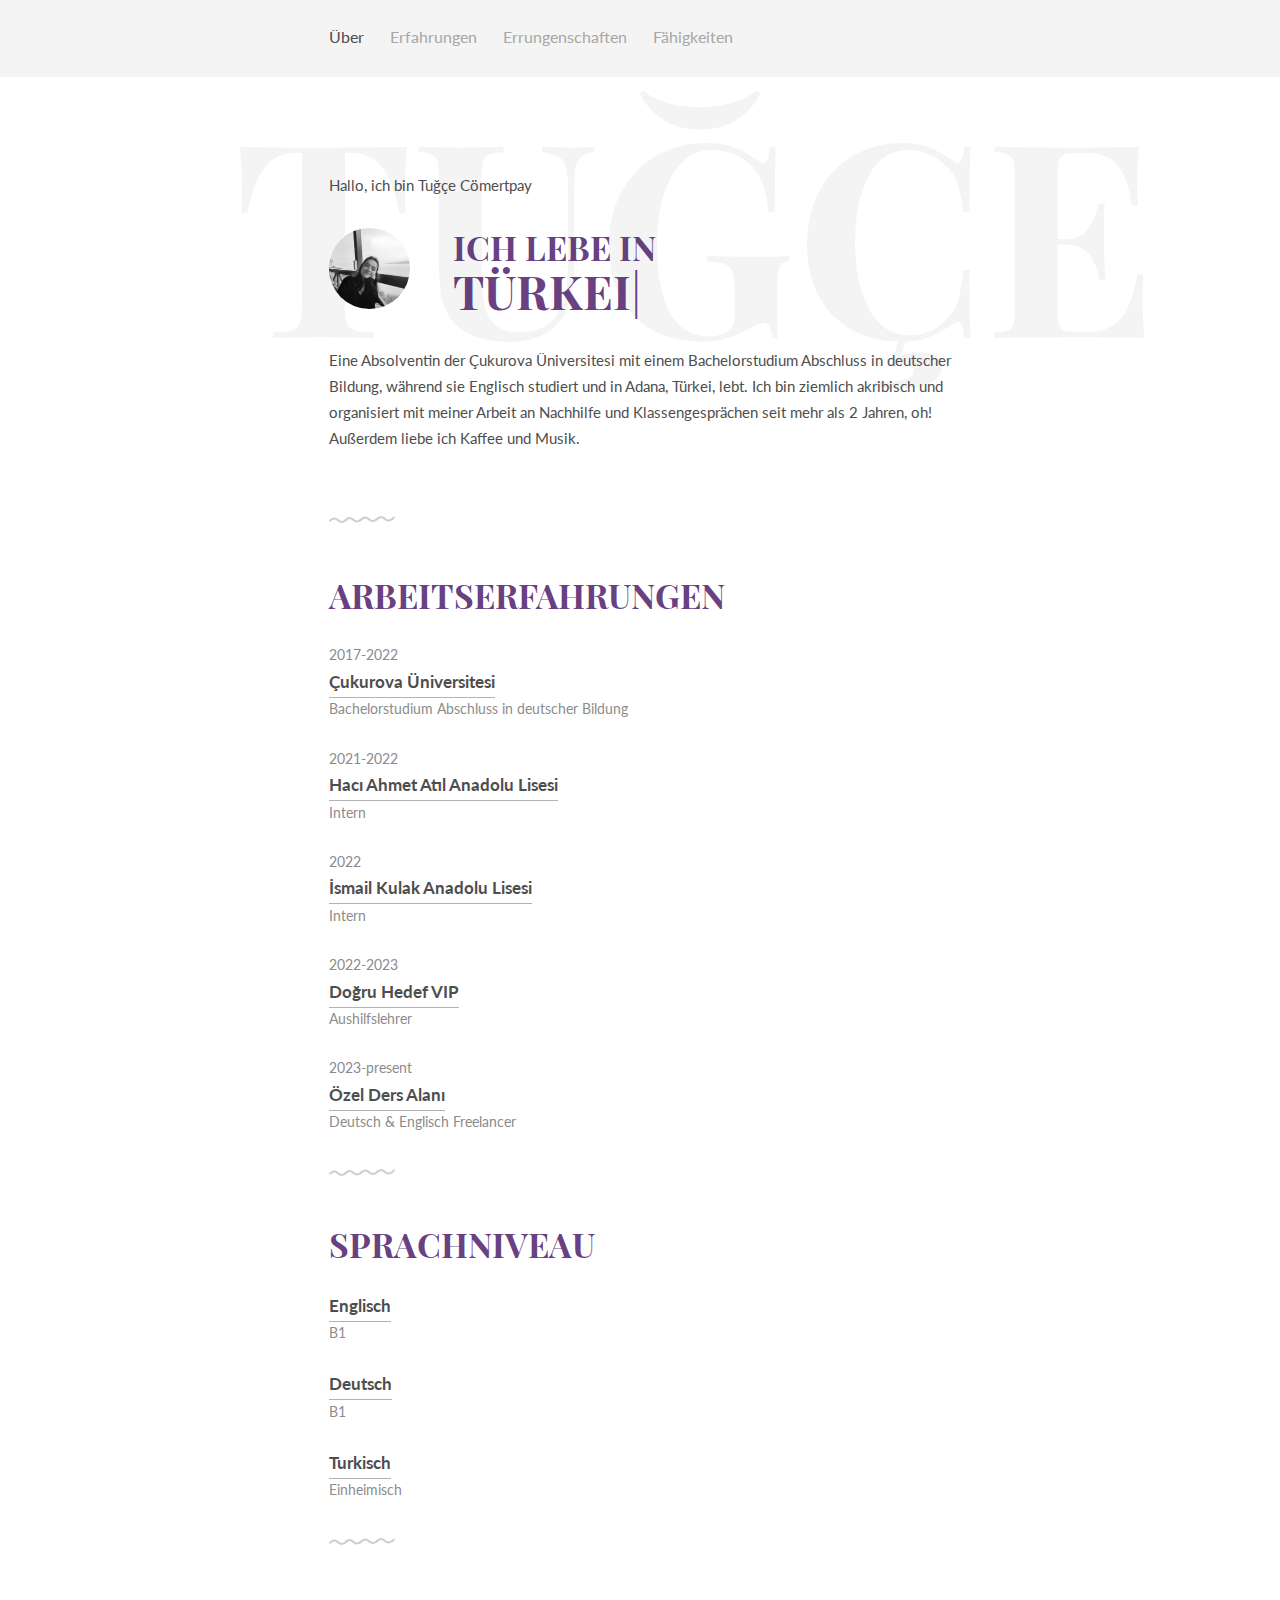
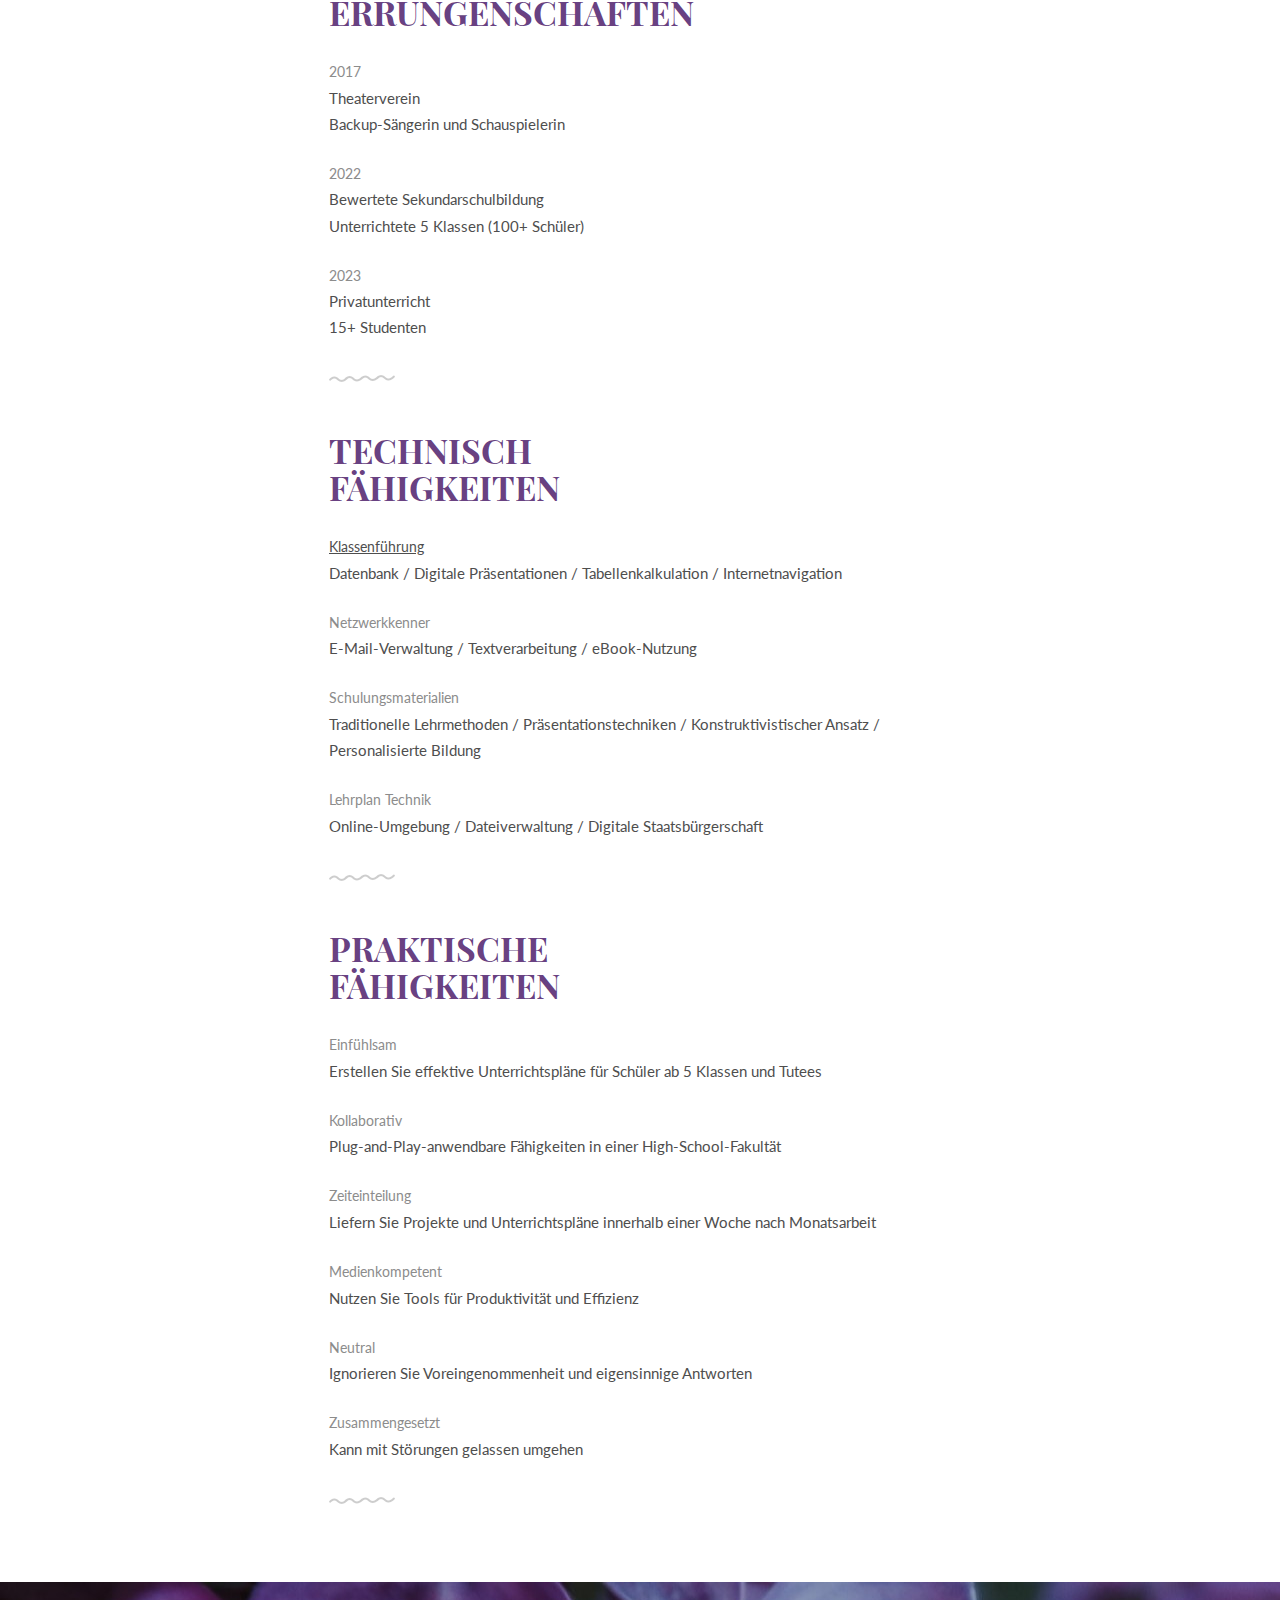
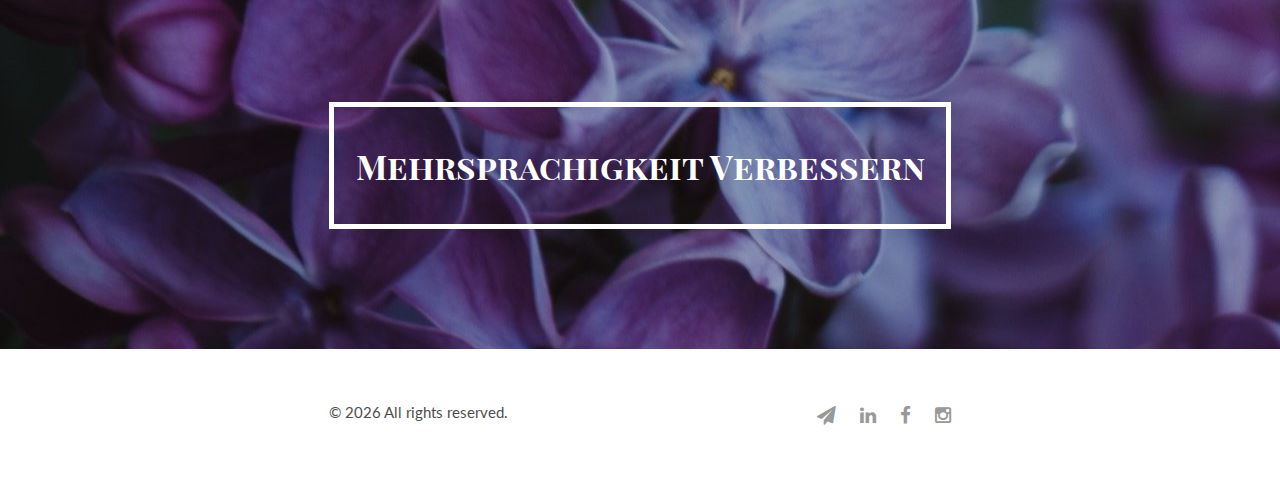
==== de/index.html @ 6f959de6 "added deutsch" ====
<!DOCTYPE html>
<html>

<head>
	<title>Cömertpay's</title>
	<meta charset="utf-8" />
	<meta name="viewport" content="width=device-width, initial-scale=1" />
	<meta name="author" content="Tuğçe Cömertpay" />
	<meta name="googlebot" />
	<meta name="viewport" content="width=device-width, initial-scale=1" />
	<link rel="stylesheet" href="../css/kube.min.css" />
	<link rel="stylesheet" href="../css/font-awesome.min.css" />
	<link rel="stylesheet" href="../css/custom.min.css" />
	<link rel="shortcut icon" href="../img/favicon.svg" />
	<link href="https://fonts.googleapis.com/css?family=Playfair+Display+SC:700" rel="stylesheet" type="text/css" />
	<link href="https://fonts.googleapis.com/css?family=Lato:400,700" rel="stylesheet" type="text/css" />
	<style>
		.intro h1:before {
			content: "TUĞÇE";
		}
	</style>
</head>

<body>
	<div class="main-nav">
		<div class="container">
			<header class="group top-nav">
				<div class="navigation-toggle" data-tools="navigation-toggle" data-target="#navbar-1">
					<span class="logo">Educator</span>
				</div>
				<nav id="navbar-1" class="navbar item-nav">
					<ul>
						<li class="active"><a href="#about">Über</a></li>
						<li><a href="#experiences">Erfahrungen</a></li>
						<li><a href="#achievements">Errungenschaften</a></li>
						<li><a href="#skills">Fähigkeiten</a></li>
					</ul>
				</nav>
			</header>
		</div>
	</div>

	<div class="intro section" id="about">
		<div class="container">
			<p>Hallo, ich bin Tuğçe Cömertpay</p>
			<div class="units-row units-split wrap">
				<div class="unit-20">
					<img src="../img/tugce.jpg" alt="Avatar" />
				</div>
				<div class="unit-80">
					<h1 class="color-container">
						Ich lebe in<br /><span id="typed" translate="no"></span>
					</h1>
				</div>
				<p>
					Eine Absolventin der Çukurova Üniversitesi mit einem Bachelorstudium
					Abschluss in deutscher Bildung, während sie Englisch studiert und in
					Adana, Türkei, lebt. Ich bin ziemlich akribisch und organisiert mit
					meiner Arbeit an Nachhilfe und Klassengesprächen seit mehr als 2
					Jahren, oh! Außerdem liebe ich Kaffee und Musik.
				</p>
			</div>
		</div>
	</div>

	<div class="work section second" id="experiences">
		<div class="container">
			<h1 class="color-container">ARBEITSERFAHRUNGEN</h1>
			<ul class="work-list">
				<li>2017-2022</li>
				<li>
					<a href="https://www.cu.edu.tr/" target="_blank">Çukurova Üniversitesi</a>
				</li>
				<li>Bachelorstudium Abschluss in deutscher Bildung</li>
			</ul>
			<ul class="work-list">
				<li>2021-2022</li>
				<li>
					<a href="https://adanahaal.meb.k12.tr/" target="_blank">Hacı Ahmet Atıl Anadolu Lisesi</a>
				</li>
				<li>Intern</li>
			</ul>
			<ul class="work-list">
				<li>2022</li>
				<li>
					<a href="https://ismailkulakal.meb.k12.tr/" target="_blank">İsmail Kulak Anadolu Lisesi</a>
				</li>
				<li>Intern</li>
			</ul>
			<ul class="work-list">
				<li>2022-2023</li>
				<li>
					<a href="https://dogru-hedef-vp.business.site/" target="_blank">Doğru Hedef VIP</a>
				</li>
				<li>Aushilfslehrer</li>
			</ul>
			<ul class="work-list">
				<li>2023-present</li>
				<li>
					<a href="https://www.ozeldersalani.com/tugcecmrtpy">Özel Ders Alanı</a>
				</li>
				<li>Deutsch & Englisch Freelancer</li>
			</ul>
		</div>
	</div>
	<div class="work section second" id="experiences">
		<div class="container">
			<h1 class="color-container">SPRACHNIVEAU</h1>
			<ul class="work-list">
				<li><a href="../index.html">Englisch</a></li>
				<li>B1</li>
			</ul>
			<ul class="work-list">
				<li><a href="#0">Deutsch</a></li>
				<li>B1</li>
			</ul>
			<ul class="work-list">
				<li><a href="#0">Turkisch</a></li>
				<li>Einheimisch</li>
			</ul>
		</div>
	</div>
	<div class="award section second" id="achievements">
		<div class="container">
			<h1 class="color-container">ERRUNGENSCHAFTEN</h1>
			<ul class="award-list list-flat">
				<li>2017</li>
				<li>Theaterverein</li>
				<li>Backup-Sängerin und Schauspielerin</li>
			</ul>
			<ul class="award-list list-flat">
				<li>2022</li>
				<li>Bewertete Sekundarschulbildung</li>
				<li>Unterrichtete 5 Klassen (100+ Schüler)</li>
			</ul>
			<ul class="award-list list-flat">
				<li>2023</li>
				<li>Privatunterricht</li>
				<li>15+ Studenten</li>
			</ul>
		</div>
	</div>

	<div class="skills section second" id="skills">
		<div class="container">
			<h1 class="color-container">TECHNISCH<br />FÄHIGKEITEN</h1>
			<ul class="skill-list list-flat">
				<li>
					<a href="https://wordwall.net/tr/teacher/11180519/tugcecmrtpy1" target="_blank">Klassenführung</a>
				</li>
				<li>
					Datenbank / Digitale Präsentationen / Tabellenkalkulation / Internetnavigation
				</li>
			</ul>
			<ul class="skill-list list-flat">
				<li>Netzwerkkenner</li>
				<li>E-Mail-Verwaltung / Textverarbeitung / eBook-Nutzung</li>
			</ul>
			<ul class="skill-list list-flat">
				<li>Schulungsmaterialien</li>
				<li>Traditionelle Lehrmethoden / Präsentationstechniken / Konstruktivistischer Ansatz / Personalisierte Bildung</li>
			</ul>
			<ul class="skill-list list-flat">
				<li>Lehrplan Technik</li>
				<li>Online-Umgebung / Dateiverwaltung / Digitale Staatsbürgerschaft</li>
			</ul>
		</div>
	</div>

	<div class="skills section second" id="skills">
		<div class="container">
			<h1 class="color-container">PRAKTISCHE<br>FÄHIGKEITEN</h1>
			<ul class="skill-list list-flat">
				<li>Einfühlsam</li>
				<li>
					Erstellen Sie effektive Unterrichtspläne für Schüler ab 5 Klassen und Tutees
				</li>
			</ul>
			<ul class="skill-list list-flat">
				<li>Kollaborativ</li>
				<li>Plug-and-Play-anwendbare Fähigkeiten in einer High-School-Fakultät</li>
			</ul>
			<ul class="skill-list list-flat">
				<li>Zeiteinteilung</li>
				<li>Liefern Sie Projekte und Unterrichtspläne innerhalb einer Woche nach Monatsarbeit</li>
			</ul>
			<ul class="skill-list list-flat">
				<li>Medienkompetent</li>
				<li>Nutzen Sie Tools für Produktivität und Effizienz</li>
			</ul>
			<ul class="skill-list list-flat">
				<li>Neutral</li>
				<li>Ignorieren Sie Voreingenommenheit und eigensinnige Antworten</li>
			</ul>
			<ul class="skill-list list-flat">
				<li>Zusammengesetzt</li>
				<li>Kann mit Störungen gelassen umgehen</li>
			</ul>
		</div>
	</div>

	<div class="quote">
		<div class="container text-centered">
			<h1>Mehrsprachigkeit Verbessern</h1>
		</div>
	</div>

	<footer>
		<div class="container">
			<div class="units-row">
				<div class="unit-50">
					<p>
						©
						<script>
							document.write(new Date().getFullYear());
						</script>
						All rights reserved.
					</p>
				</div>
				<div class="unit-50">
					<ul class="social list-flat right">
						<li>
							<a href="mailto:tugce.cmrtpy1@gmail.com "><i class="fa fa-send"></i></a>
						</li>
						<li>
							<a href="https://www.linkedin.com/in/tu%C4%9F%C3%A7e-c%C3%B6mertpay-103822248/"><i
									class="fa fa-linkedin"></i></a>
						</li>
						<li>
							<a href="https://www.facebook.com/profile.php?id=100090479444644"><i
									class="fa fa-facebook"></i></a>
						</li>
						<li>
							<a href="https://www.instagram.com/tugce.cmrtpay/"><i class="fa fa-instagram"></i></a>
						</li>
					</ul>
				</div>
			</div>
		</div>
	</footer>
	<script src="../js/jquery.min.js"></script>
	<script src="../js/typed.min.js"></script>
	<script src="../js/kube.min.js"></script>
	<script src="../js/site.js"></script>
	<script>
		function newTyped() { }
		$(function () {
			$("#typed").typed({
				strings: [
					"Türkei",
					"Deutschland",
					"Philippinen",
					"Benim Apartmanım",
					"Cafés",
					"Mein Telefon",
				],
				typeSpeed: 90,
				backDelay: 700,
				contentType: "html",
				loop: !0,
				resetCallback: function () {
					newTyped();
				},
			}),
				$(".reset").click(function () {
					$("#typed").typed("reset");
				});
		});
	</script>
</body>

</html>
---- css/kube.min.css ----
*,
*:before,
*:after {
    -webkit-box-sizing: border-box;
    -moz-box-sizing: border-box;
    box-sizing: border-box
}

html {
    font-family: sans-serif;
    -ms-text-size-adjust: 100%;
    -webkit-text-size-adjust: 100%
}

::selection {
    color: #fff;
    background: #594b89;
}

html,
body,
div,
span,
object,
iframe,
p,
blockquote,
pre,
a,
abbr,
acronym,
address,
big,
cite,
code,
del,
dfn,
em,
img,
ins,
kbd,
q,
s,
samp,
small,
strike,
strong,
sub,
sup,
tt,
var,
b,
u,
i,
center,
dl,
dt,
dd,
ol,
ul,
li,
fieldset,
form,
label,
legend,
table,
caption,
tbody,
tfoot,
thead,
tr,
th,
td,
article,
aside,
canvas,
details,
embed,
figure,
figcaption,
footer,
header,
hgroup,
menu,
nav,
output,
ruby,
section,
summary,
time,
mark,
audio,
video,
h1,
h2,
h3,
h4,
h5,
h6 {
    margin: 0;
    padding: 0;
    border: 0;
    outline: 0;
    font-size: 100%;
    vertical-align: baseline;
    background: transparent
}

a:active,
a:hover {
    outline: 0;
    color: #7f1bbdce !important;
}

article,
aside,
details,
figcaption,
figure,
footer,
header,
hgroup,
main,
nav,
section,
embed,
object,
iframe,
audio,
video,
canvas,
progress,
meter,
output,
textarea {
    display: block
}

audio:not([controls]) {
    display: none;
    height: 0
}

blockquote,
q {
    quotes: none
}

blockquote p:before,
blockquote p:after,
q:before,
q:after {
    content: '';
    content: none
}

table {
    border-collapse: collapse;
    border-spacing: 0
}

caption,
th,
td {
    text-align: left;
    vertical-align: top
}

thead th,
thead td {
    font-weight: bold;
    vertical-align: bottom
}

a img,
th img,
td img {
    vertical-align: top
}

button,
input,
select,
textarea {
    margin: 0
}

textarea {
    overflow: auto;
    vertical-align: top;
    resize: vertical
}

button {
    width: auto;
    overflow: visible
}

input[type="reset"],
input[type="submit"],
input[type="file"],
input[type="radio"],
input[type="checkbox"],
select,
button {
    cursor: pointer
}

input[type="radio"],
input[type="checkbox"] {
    font-size: 110%;
    position: relative;
    top: -1px;
    margin-right: 3px
}

input[type="search"] {
    -webkit-appearance: textfield
}

input[type="search"]::-webkit-search-decoration,
input[type="search"]::-webkit-search-cancel-button {
    -webkit-appearance: none
}

hr {
    display: block;
    height: 1px;
    border: 0;
    border-top: 1px solid #ddd
}

img,
video,
audio,
embed,
object {
    max-width: 100%
}

img,
video,
embed,
object {
    height: auto
}

embed,
object {
    height: 100%
}

img {
    vertical-align: middle;
    -ms-interpolation-mode: bicubic
}

body {
    font-family: "Helvetica Neue", Helvetica, Tahoma, sans-serif;
    font-size: .9375em;
    line-height: 1.65em;
    background: #fff;
    color: #222
}

a {
    color: #134da5
}

a:focus,
a:hover {
    color: #7f1bbdce !important;
}

h1,
h2,
h3,
h4,
h5,
h6,
.h1,
.h2,
.h3,
.h4,
.h5,
.h6 {
    font-family: "Helvetica Neue", Helvetica, Tahoma, sans-serif;
    font-weight: bold;
    color: #000;
    text-rendering: optimizeLegibility;
    margin: 0 0 .5em 0
}

h1,
.h1,
h2,
.h2 {
    line-height: 1.1
}

h3,
.h3,
h4,
.h4 {
    line-height: 1.3
}

h1,
.h1 {
    font-size: 2.25em
}

h2,
.h2 {
    font-size: 1.5em;
    margin-bottom: .7em
}

h3,
.h3 {
    font-size: 1.3125em
}

h4,
.h4 {
    font-size: 1.125em
}

h5,
.h5 {
    font-size: 1em
}

h6,
.h6 {
    font-size: .75em;
    text-transform: uppercase
}

.lead {
    font-size: 1.3125em;
    line-height: 1.5;
    margin-bottom: 1.0999999999999999em
}

p,
ul,
ol,
dl,
dd,
dt,
blockquote,
td,
th {
    line-height: 1.65em
}

ul,
ol,
ul ul,
ol ol,
ul ol,
ol ul {
    margin: 0 0 0 3.3em
}

ul li,
ol li {
    text-align: left
}

ol ol li {
    list-style-type: lower-alpha
}

ol ol ol li {
    list-style-type: lower-roman
}

p,
ul,
ol,
dl,
blockquote,
hr,
pre,
table,
form,
fieldset,
figure,
address {
    margin-bottom: 1.65em
}

blockquote {
    position: relative;
    font-style: italic;
    font-size: 1.125em;
    margin-left: 2.4749999999999996em;
    padding-left: 1.65em;
    border-left: 2px solid #ddd
}

blockquote p {
    margin-bottom: .5em
}

blockquote small,
cite {
    color: rgba(0, 0, 0, 0.4);
    font-style: italic
}

small,
blockquote cite {
    font-size: 12.75px;
    line-height: 1
}

address {
    font-style: normal
}

dl dt {
    font-weight: bold
}

dd {
    margin-left: 1.65em
}

s,
del {
    text-decoration: line-through
}

abbr[title],
dfn[title] {
    border-bottom: 1px dotted #0f0f0f;
    cursor: help
}

strong,
b {
    font-weight: bold
}

em,
i {
    font-style: italic
}

sub,
sup {
    font-size: 11.25px;
    line-height: 0;
    position: relative
}

sup {
    top: -0.5em
}

sub {
    bottom: -0.25em
}

figcaption {
    margin: .3em 0;
    font-size: 12.75px;
    font-style: italic
}

ins,
u {
    text-decoration: underline
}

mark {
    background-color: #ffc800;
    color: #0f0f0f;
    text-decoration: none
}

pre,
code,
kbd,
samp,
var,
output {
    font-size: 90%;
    font-style: normal;
    font-family: Menlo, Monaco, Consolas, "Courier New", monospace
}

pre {
    margin-top: 1.65em;
    font-size: 100%;
    line-height: 1.5;
    color: #222;
    overflow: auto
}

code,
samp,
kbd {
    padding: 3px 6px 2px 6px;
    display: inline-block;
    line-height: 1;
    border-radius: 2px
}

code {
    background: #f4f4f4;
    border: 1px solid #d4d4d4
}

pre code {
    font-size: 100%;
    border: 0;
    padding: 0;
    background: 0;
    line-height: 1.65em
}

var {
    color: rgba(0, 0, 0, 0.5)
}

samp {
    background: #d3e3fb;
    border: 1px solid #b2cef8
}

kbd {
    background: #0f0f0f;
    color: rgba(255, 255, 255, 0.85);
    white-space: nowrap
}

button:active,
button:focus {
    outline: 0
}

textarea,
select {
    font-family: "Helvetica Neue", Helvetica, Tahoma, sans-serif;
    font-size: 1em;
    box-shadow: none
}

textarea,
select[multiple],
select[multiple="multiple"] {
    padding: .3em .35em;
    line-height: 1.35em;
    width: 100%
}

input[type="text"],
input[type="password"],
input[type="email"],
input[type="url"],
input[type="phone"],
input[type="tel"],
input[type="number"],
input[type="datetime"],
input[type="date"],
input[type="month"],
input[type="color"],
input[type="time"],
input[type="search"],
input[type="datetime-local"] {
    font-family: "Helvetica Neue", Helvetica, Tahoma, sans-serif;
    font-size: 1em;
    box-shadow: none;
    padding: .3em .35em;
    line-height: 1.65em;
    border-radius: 0;
    outline: 0
}

select[multiple],
select[multiple="multiple"],
textarea,
input[type="text"],
input[type="password"],
input[type="email"],
input[type="url"],
input[type="phone"],
input[type="tel"],
input[type="number"],
input[type="datetime"],
input[type="date"],
input[type="month"],
input[type="color"],
input[type="time"],
input[type="search"],
input[type="datetime-local"] {
    background: #fff;
    border: 1px solid #ccc;
    position: relative;
    z-index: 2;
    -webkit-appearance: none
}

textarea[disabled],
input[type="text"][disabled],
input[type="password"][disabled],
input[type="email"][disabled],
input[type="url"][disabled],
input[type="phone"][disabled],
input[type="tel"][disabled],
input[type="number"][disabled],
input[type="datetime"][disabled],
input[type="date"][disabled],
input[type="month"][disabled],
input[type="color"][disabled],
input[type="time"][disabled],
input[type="search"][disabled],
input[type="datetime-local"][disabled] {
    resize: none;
    color: rgba(0, 0, 0, 0.5)
}

select[disabled],
input[type="checkbox"][disabled],
input[type="radio"][disabled] {
    cursor: default
}

input::-moz-focus-inner,
button::-moz-focus-inner {
    border: 0;
    padding: 0
}

input[type="range"] {
    position: relative;
    top: 3px
}

select {
    margin-bottom: 0 !important
}

fieldset {
    padding: 1.65em;
    margin-bottom: 1.65em;
    border: 1px solid #ccc
}

fieldset *:last-child {
    margin-bottom: 0 !important
}

legend {
    font-weight: bold;
    padding: 0 1em;
    margin-left: -1em
}

table {
    max-width: 100%;
    width: 100%;
    empty-cells: show
}

table caption {
    text-transform: uppercase;
    padding: 0 1.0999999999999999em;
    color: rgba(0, 0, 0, 0.4);
    font-size: 12.75px
}

table th,
table td {
    border-bottom: 1px solid #eee;
    padding: .825em 1.0999999999999999em
}

table tfoot th,
table tfoot td {
    color: rgba(0, 0, 0, 0.4)
}

.units-container:after,
.units-row:after {
    content: "";
    display: table;
    clear: both
}

.units-container:after,
.units-row:after {
    content: "";
    display: table;
    clear: both
}

.units-container {
    padding-top: 1px;
    margin-top: -1px
}

.units-row {
    margin-bottom: 1.65em
}

.width-100,
.unit-100 {
    width: 100%
}

.width-90,
.unit-90 {
    width: 90%
}

.width-80,
.unit-80 {
    width: 80%
}

.width-75,
.unit-75 {
    width: 75%
}

.width-70,
.unit-70 {
    width: 70%
}

.width-66,
.unit-66 {
    width: 66.6%
}

.width-65,
.unit-65 {
    width: 65%
}

.width-60,
.unit-60 {
    width: 60%
}

.width-50,
.unit-50 {
    width: 50%
}

.width-40,
.unit-40 {
    width: 40%
}

.width-35,
.unit-35 {
    width: 35%
}

.width-33,
.unit-33 {
    width: 33.3%
}

.width-30,
.unit-30 {
    width: 30%
}

.width-25,
.unit-25 {
    width: 25%
}

.width-20,
.unit-20 {
    width: 20%
}

.width-10,
.unit-10 {
    width: 10%
}

.units-row .unit-90,
.units-row .unit-80,
.units-row .unit-75,
.units-row .unit-70,
.units-row .unit-66,
.units-row .unit-65,
.units-row .unit-60,
.units-row .unit-50,
.units-row .unit-40,
.units-row .unit-35,
.units-row .unit-33,
.units-row .unit-30,
.units-row .unit-25,
.units-row .unit-20,
.units-row .unit-10 {
    float: left;
    margin-left: 3%
}

.units-row .unit-90:first-child,
.units-row .unit-80:first-child,
.units-row .unit-75:first-child,
.units-row .unit-70:first-child,
.units-row .unit-66:first-child,
.units-row .unit-65:first-child,
.units-row .unit-60:first-child,
.units-row .unit-50:first-child,
.units-row .unit-40:first-child,
.units-row .unit-35:first-child,
.units-row .unit-33:first-child,
.units-row .unit-30:first-child,
.units-row .unit-25:first-child,
.units-row .unit-20:first-child,
.units-row .unit-10:first-child {
    margin-left: 0
}

.units-row .unit-90 {
    width: 89.7%
}

.units-row .unit-80 {
    width: 79.4%
}

.units-row .unit-75 {
    width: 74.25%
}

.units-row .unit-70 {
    width: 69.1%
}

.units-row .unit-66 {
    width: 65.66666666666666%
}

.units-row .unit-65 {
    width: 65.66666666666666%
}

.units-row .unit-60 {
    width: 58.800000000000004%
}

.units-row .unit-50 {
    width: 48.5%
}

.units-row .unit-40 {
    width: 38.2%
}

.units-row .unit-35 {
    width: 31.333333333333332%
}

.units-row .unit-33 {
    width: 31.333333333333332%
}

.units-row .unit-30 {
    width: 27.9%
}

.units-row .unit-25 {
    width: 22.75%
}

.units-row .unit-20 {
    width: 17.6%
}

.units-row .unit-10 {
    width: 7.3%
}

.unit-push-90,
.unit-push-80,
.unit-push-75,
.unit-push-70,
.unit-push-66,
.unit-push-65,
.unit-push-60,
.unit-push-50,
.unit-push-40,
.unit-push-35,
.unit-push-33,
.unit-push-30,
.unit-push-25,
.unit-push-20,
.unit-push-10 {
    position: relative
}

.unit-push-90 {
    left: 92.7%
}

.unit-push-80 {
    left: 82.4%
}

.unit-push-75 {
    left: 77.25%
}

.unit-push-70 {
    left: 72.1%
}

.unit-push-66 {
    left: 68.66666666666666%
}

.unit-push-65 {
    left: 68.66666666666666%
}

.unit-push-60 {
    left: 61.800000000000004%
}

.unit-push-50 {
    left: 51.5%
}

.unit-push-40 {
    left: 41.2%
}

.unit-push-35 {
    left: 34.33333333333333%
}

.unit-push-33 {
    left: 34.33333333333333%
}

.unit-push-30 {
    left: 30.9%
}

.unit-push-25 {
    left: 25.75%
}

.unit-push-20 {
    left: 20.6%
}

.unit-push-10 {
    left: 10.3%
}

.units-row .unit-push-right {
    float: right
}

.units-row .unit-role-right {
    margin-left: 3%;
    float: right
}

.units-row .unit-role-left {
    margin-left: 0
}

.centered,
.unit-centered {
    float: none !important;
    margin: 0 auto !important
}

.unit-padding {
    padding: 1.65em
}

.units-padding .unit-100,
.units-padding .unit-90,
.units-padding .unit-80,
.units-padding .unit-75,
.units-padding .unit-70,
.units-padding .unit-66,
.units-padding .unit-65,
.units-padding .unit-60,
.units-padding .unit-50,
.units-padding .unit-40,
.units-padding .unit-35,
.units-padding .unit-33,
.units-padding .unit-30,
.units-padding .unit-25,
.units-padding .unit-20,
.units-padding .unit-10 {
    padding: 1.65em
}

.units-split .unit-90,
.units-split .unit-80,
.units-split .unit-75,
.units-split .unit-70,
.units-split .unit-66,
.units-split .unit-65,
.units-split .unit-60,
.units-split .unit-50,
.units-split .unit-40,
.units-split .unit-35,
.units-split .unit-33,
.units-split .unit-30,
.units-split .unit-25,
.units-split .unit-20,
.units-split .unit-10 {
    margin-left: 0
}

.units-split .unit-90 {
    width: 90%
}

.units-split .unit-80 {
    width: 80%
}

.units-split .unit-75 {
    width: 75%
}

.units-split .unit-70 {
    width: 70%
}

.units-split .unit-66 {
    width: 66.6%
}

.units-split .unit-65 {
    width: 65%
}

.units-split .unit-60 {
    width: 60%
}

.units-split .unit-50 {
    width: 50%
}

.units-split .unit-40 {
    width: 40%
}

.units-split .unit-35 {
    width: 35%
}

.units-split .unit-33 {
    width: 33.3%
}

.units-split .unit-30 {
    width: 30%
}

.units-split .unit-25 {
    width: 25%
}

.units-split .unit-20 {
    width: 20%
}

.units-split .unit-10 {
    width: 10%
}

.blocks-2,
.blocks-3,
.blocks-4,
.blocks-5,
.blocks-6 {
    padding-left: 0;
    list-style: none;
    margin-left: -3%
}

.blocks-2:after,
.blocks-3:after,
.blocks-4:after,
.blocks-5:after,
.blocks-6:after {
    content: "";
    display: table;
    clear: both
}

.blocks-2:after,
.blocks-3:after,
.blocks-4:after,
.blocks-5:after,
.blocks-6:after {
    content: "";
    display: table;
    clear: both
}

.blocks-2>li,
.blocks-3>li,
.blocks-4>li,
.blocks-5>li,
.blocks-6>li {
    height: auto;
    float: left;
    margin-bottom: 1.65em;
    margin-left: 3%
}

.blocks-2>li ul,
.blocks-3>li ul,
.blocks-4>li ul,
.blocks-5>li ul,
.blocks-6>li ul {
    list-style-type: disc
}

.blocks-2>li ul ul,
.blocks-3>li ul ul,
.blocks-4>li ul ul,
.blocks-5>li ul ul,
.blocks-6>li ul ul {
    list-style-type: circle
}

.blocks-2>li li,
.blocks-3>li li,
.blocks-4>li li,
.blocks-5>li li,
.blocks-6>li li {
    float: none;
    margin: 0
}

.blocks-2>li {
    width: 47%
}

.blocks-3>li {
    width: 30.333333333333332%
}

.blocks-4>li {
    width: 22%
}

.blocks-5>li {
    width: 17%
}

.blocks-6>li {
    width: 13.666666666666666%
}

.block-first {
    clear: both
}

table.table-bordered td,
table.table-bordered th {
    border: 1px solid #eee
}

table.table-simple td,
table.table-simple th,
table.table-simple caption {
    border: 0;
    padding-left: 0
}

table.table-flat td,
table.table-flat th,
table.table-flat caption {
    border: 0;
    padding: 0
}

table.table-stroked td,
table.table-stroked th {
    border-bottom: 1px solid #eee
}

table.table-stripped tbody tr:nth-child(odd) td {
    background: #f8f8f8
}

table.table-hovered tbody tr:hover td {
    background-color: #f4f4f4
}

.table-container {
    width: 100%;
    overflow: auto;
    margin-bottom: 1.65em
}

.table-container table {
    margin-bottom: 0
}

.table-container::-webkit-scrollbar {
    -webkit-appearance: none;
    width: 14px;
    height: 14px
}

.table-container::-webkit-scrollbar-thumb {
    border-radius: 8px;
    border: 3px solid #fff;
    background-color: rgba(0, 0, 0, 0.3)
}

.forms .btn,
.forms input[type="submit"].btn,
.forms button,
.forms input[type="submit"],
.forms input[type="reset"] {
    padding: .3625em 1.3em
}

.forms .btn-outline {
    padding: .3em 1.3em
}

.forms .btn-outline.bold {
    padding: .2375em 1.3em
}

.forms label {
    display: block;
    margin-bottom: 1.0999999999999999em
}

.forms input[type="text"],
.forms input[type="password"],
.forms input[type="email"],
.forms input[type="url"],
.forms input[type="phone"],
.forms input[type="tel"],
.forms input[type="number"],
.forms input[type="datetime"],
.forms input[type="date"],
.forms input[type="month"],
.forms input[type="color"],
.forms input[type="time"],
.forms input[type="search"],
.forms input[type="range"],
.forms input[type="file"],
.forms input[type="datetime-local"],
.forms textarea,
.forms select {
    display: block
}

.forms-inline input[type="text"],
.forms-inline-list input[type="text"],
.forms-inline input[type="password"],
.forms-inline-list input[type="password"],
.forms-inline input[type="email"],
.forms-inline-list input[type="email"],
.forms-inline input[type="url"],
.forms-inline-list input[type="url"],
.forms-inline input[type="phone"],
.forms-inline-list input[type="phone"],
.forms-inline input[type="tel"],
.forms-inline-list input[type="tel"],
.forms-inline input[type="number"],
.forms-inline-list input[type="number"],
.forms-inline input[type="datetime"],
.forms-inline-list input[type="datetime"],
.forms-inline input[type="date"],
.forms-inline-list input[type="date"],
.forms-inline input[type="month"],
.forms-inline-list input[type="month"],
.forms-inline input[type="color"],
.forms-inline-list input[type="color"],
.forms-inline input[type="time"],
.forms-inline-list input[type="time"],
.forms-inline input[type="search"],
.forms-inline-list input[type="search"],
.forms-inline input[type="range"],
.forms-inline-list input[type="range"],
.forms-inline input[type="file"],
.forms-inline-list input[type="file"],
.forms-inline input[type="datetime-local"],
.forms-inline-list input[type="datetime-local"],
.forms-inline textarea,
.forms-inline-list textarea,
.forms-inline select,
.forms-inline-list select {
    display: inline-block
}

.forms-list,
.forms-inline,
.forms-inline-list {
    margin: 0;
    padding: 0;
    margin-bottom: 1.0999999999999999em;
    list-style: none
}

.forms-list label,
.forms-inline label,
.forms-inline-list li,
.forms-inline-list li label {
    display: inline-block;
    margin-bottom: 0
}

.forms-inline-list li label {
    margin-right: .825em
}

.forms-inline-list li {
    margin-bottom: 3px
}

.forms-list li {
    margin-bottom: 6px
}

.forms-desc {
    margin-top: 4px;
    color: rgba(0, 0, 0, 0.4);
    font-size: 12.75px;
    line-height: 1.4em
}

input[type="text"],
input[type="password"],
input[type="email"],
input[type="url"],
input[type="phone"],
input[type="tel"],
input[type="number"],
input[type="datetime"],
input[type="date"],
input[type="month"],
input[type="color"],
input[type="time"],
input[type="search"],
input[type="datetime-local"],
textarea {
    -moz-transition: border ease .5s;
    transition: border ease .5s
}

.error,
.success {
    font-weight: normal;
    font-size: 12.75px
}

input.input-error,
textarea.input-error,
select.input-error,
.input-error {
    border-color: #de2c3b;
    box-shadow: 0 0 0 2px rgba(222, 44, 59, 0.3), 0 1px 2px rgba(0, 0, 0, 0.2) inset
}

input.input-success,
textarea.input-success,
select.input-success,
.input-success {
    border-color: #2c9f42;
    box-shadow: 0 0 0 2px rgba(44, 159, 66, 0.3), 0 1px 2px rgba(0, 0, 0, 0.2) inset
}

input.input-gray,
textarea.input-gray,
select.input-gray,
.input-gray {
    border-color: #b3b6b7;
    box-shadow: 0 0 0 2px rgba(179, 182, 183, 0.4), 0 1px 2px rgba(0, 0, 0, 0.2) inset
}

input[type="text"]:focus,
input[type="password"]:focus,
input[type="email"]:focus,
input[type="url"]:focus,
input[type="phone"]:focus,
input[type="tel"]:focus,
input[type="number"]:focus,
input[type="datetime"]:focus,
input[type="date"]:focus,
input[type="month"]:focus,
input[type="color"]:focus,
input[type="time"]:focus,
input[type="search"]:focus,
input[type="datetime-local"]:focus,
textarea:focus {
    outline: 0;
    border-color: #2575ed;
    box-shadow: 0 0 0 2px rgba(37, 117, 237, 0.3), 0 1px 2px rgba(0, 0, 0, 0.2) inset
}

input.input-search,
input[type="search"] {
    padding-right: .5em;
    padding-left: .5em;
    margin-bottom: 0;
    border-radius: 15px
}

input.input-on-black {
    border: 1px solid rgba(255, 255, 255, 0.1);
    background: rgba(255, 255, 255, 0.35)
}

input.input-on-black::-webkit-input-placeholder {
    color: rgba(255, 255, 255, 0.6)
}

input.input-on-black::-moz-placeholder {
    color: rgba(255, 255, 255, 0.6)
}

input.input-on-black:focus,
input.input-on-black.active {
    border: 1px solid #fff;
    background: #fff;
    box-shadow: none
}

input.input-on-black:focus::-webkit-input-placeholder,
input.input-on-black.active::-webkit-input-placeholder {
    color: #aaa
}

input.input-on-black:focus::-moz-placeholder,
input.input-on-black.active::-moz-placeholder {
    color: #aaa
}

input.input-big {
    font-size: 18px
}

input.input-small {
    font-size: 12.75px
}

input.input-smaller {
    font-size: 11.25px
}

.input-groups {
    display: table !important
}

.input-groups input {
    width: 100%
}

.input-groups input,
.input-groups .input-append,
.input-groups .input-prepend,
.input-groups .btn-append {
    display: table-cell !important
}

.input-groups .btn-append,
.input-groups .input-append,
.input-groups .input-prepend {
    width: 1%;
    vertical-align: middle
}

.input-groups .input-append,
.input-groups .input-prepend {
    background-color: #f4f4f4;
    border: 1px solid #d4d4d4;
    margin: 0;
    padding: .45em .75em .15em .75em;
    color: rgba(0, 0, 0, 0.6);
    line-height: 1.65em;
    font-size: 12.75px;
    white-space: nowrap
}

.input-groups .input-prepend {
    border-right: 0
}

.input-groups .input-append {
    position: relative;
    z-index: 1;
    border-left: none
}

.input-groups .btn-append .btn {
    display: block;
    height: auto;
    border-radius: 0 2px 2px 0
}

.navbar {
    font-size: 105%;
    margin-bottom: 1.65em
}

.navbar:after {
    content: "";
    display: table;
    clear: both
}

.navbar:after {
    content: "";
    display: table;
    clear: both
}

.navbar.navbar-left {
    float: left
}

.navbar.navbar-right {
    float: right
}

.navbar ul {
    list-style: none;
    margin: 0
}

.navbar ul:after {
    content: "";
    display: table;
    clear: both
}

.navbar ul:after {
    content: "";
    display: table;
    clear: both
}

.navbar li {
    float: left;
    margin-right: 1.65em
}

.navbar.navbar-right li {
    margin-right: 0;
    margin-left: 1.65em
}

.navbar a,
.navbar span {
    display: block;
    text-decoration: none
}

.navbar a:hover {
    color: #de2c3b;
    text-decoration: underline
}

.navbar li.active a,
.navbar span {
    text-decoration: none;
    cursor: text;
    color: rgba(0, 0, 0, 0.4)
}

.navigation-toggle {
    display: none;
    text-transform: uppercase;
    position: relative;
    color: #0f0f0f;
    background-color: #fff
}

.navigation-toggle:after {
    position: absolute;
    z-index: 1;
    top: 50%;
    margin-top: -12px;
    left: 10px;
    content: "\2630";
    font-size: 24px;
    line-height: 1
}

.navigation-toggle.navigation-toggle-black {
    background-color: #0f0f0f;
    color: #fff
}

.navigation-toggle.navigation-toggle-show {
    margin-bottom: 1.65em
}

.navigation-toggle span {
    position: relative;
    z-index: 2;
    cursor: pointer;
    display: block;
    padding: 10px 20px 10px 40px
}

.navigation-fixed {
    position: fixed;
    top: 0;
    left: 0;
    z-index: 101
}

.navbar-pills a,
.navbar-pills span {
    padding: .825em 1.65em
}

.navbar-pills a:hover {
    color: #0f0f0f;
    background: #eee
}

.navbar-pills li.active a,
.navbar-pills span {
    text-decoration: none;
    cursor: text;
    color: rgba(0, 0, 0, 0.4);
    background: #eee
}

.navbar-pills li {
    margin-right: 1px
}

.navbar-pills.navbar-right li {
    margin-left: 1px
}

.fullwidth ul {
    width: 100%
}

.fullwidth li {
    float: none !important;
    margin: 0;
    display: table-cell;
    width: 1%;
    text-align: center
}

.fullwidth li a,
.fullwidth li span {
    display: block
}

.nav {
    margin-bottom: 1.65em
}

.nav ul {
    list-style: none;
    margin: 0
}

.nav ul li ul {
    margin-left: 2em;
    font-size: .95em
}

.nav a,
.nav span {
    display: block;
    padding: .5em 0
}

.nav a {
    color: #0f0f0f;
    text-decoration: none
}

.nav a:hover {
    color: #de2c3b;
    text-decoration: underline
}

.nav li.active a,
.nav span {
    text-decoration: none;
    cursor: text;
    color: rgba(0, 0, 0, 0.4)
}

.nav i.fa {
    width: 1.65em
}

.nav-stacked li {
    margin-bottom: 1px
}

.nav-stacked a,
.nav-stacked span {
    padding: .6em .7em
}

.nav-stacked a {
    background: #f6f6f6
}

.nav-stacked a:hover {
    color: #000;
    background: #eee
}

.nav-stacked li.active a,
.nav-stacked span {
    background: #fff;
    text-decoration: none;
    cursor: text;
    color: rgba(0, 0, 0, 0.3)
}

.nav-stats li {
    position: relative
}

.nav-stats a,
.nav-stats span {
    padding-right: 50px
}

.nav-stats sup,
.nav-stats .badge {
    position: absolute;
    top: 50%;
    right: 0
}

.nav-stats sup {
    color: rgba(0, 0, 0, 0.4)
}

.nav-stats .badge {
    margin-top: -8px
}

.nav-tabs {
    border-bottom: 1px solid #e3e3e3;
    margin-bottom: 1.65em
}

.nav-tabs:after {
    content: "";
    display: table;
    clear: both
}

.nav-tabs:after {
    content: "";
    display: table;
    clear: both
}

.nav-tabs ul {
    list-style: none;
    margin: 0
}

.nav-tabs li {
    float: left;
    margin-right: 2px
}

.nav-tabs a,
.nav-tabs span {
    display: block;
    line-height: 1;
    padding: .825em 1.65em;
    border: 1px solid transparent
}

.nav-tabs a {
    color: rgba(0, 0, 0, 0.5);
    text-decoration: none
}

.nav-tabs a:focus,
.nav-tabs a:hover {
    color: #0f0f0f;
    text-decoration: underline;
    background-color: #eee
}

.nav-tabs li.active a,
.nav-tabs span {
    color: #0f0f0f;
    background: #fff;
    position: relative;
    border: 1px solid #ddd;
    border-bottom: 1px solid #fff;
    bottom: -1px;
    cursor: default;
    text-decoration: none
}

.breadcrumbs {
    margin-bottom: 1.65em
}

.breadcrumbs:after {
    content: "";
    display: table;
    clear: both
}

.breadcrumbs:after {
    content: "";
    display: table;
    clear: both
}

.breadcrumbs ul {
    font-size: .9em;
    color: rgba(0, 0, 0, 0.4);
    list-style: none;
    margin: 0
}

.breadcrumbs ul:after {
    content: "";
    display: table;
    clear: both
}

.breadcrumbs ul:after {
    content: "";
    display: table;
    clear: both
}

.breadcrumbs li {
    float: left;
    margin-right: 5px
}

.breadcrumbs li+li:before {
    content: " > ";
    color: #aaa;
    font-size: 12px;
    margin: 0 7px 0 5px;
    position: relative;
    top: -1px
}

.breadcrumbs.breadcrumbs-path li+li:before {
    content: " / ";
    top: 0
}

.breadcrumbs a {
    color: #0f0f0f;
    text-decoration: none
}

.breadcrumbs a:hover {
    color: #0f0f0f;
    text-decoration: underline
}

.breadcrumbs li.active a,
.breadcrumbs span,
.breadcrumbs li.active a:hover {
    text-decoration: none;
    cursor: text;
    color: rgba(0, 0, 0, 0.4)
}

.pagination {
    position: relative;
    left: -9px;
    margin-left: 0;
    list-style: none
}

.pagination:after {
    content: "";
    display: table;
    clear: both
}

.pagination:after {
    content: "";
    display: table;
    clear: both
}

.pagination li {
    float: left;
    margin-right: 2px
}

.pagination a,
.pagination span {
    display: block;
    padding: 7px 9px;
    line-height: 1;
    border-radius: 2px;
    color: #0f0f0f;
    text-decoration: none
}

.pagination span,
.pagination li.active a,
.pagination li.active a:hover {
    color: #fff;
    background-color: #0f0f0f;
    cursor: text
}

.pagination a:focus,
.pagination a:hover {
    text-decoration: none;
    background-color: #0f0f0f;
    color: #fff
}

.btn,
input[type="submit"].btn {
    display: inline-block;
    vertical-align: top;
    font-family: "Helvetica Neue", Helvetica, Tahoma, sans-serif;
    font-size: 1em;
    font-weight: 400;
    line-height: 1.65em;
    text-align: center;
    text-decoration: none;
    color: #222;
    -webkit-appearance: none;
    outline: 0;
    margin: 0;
    border: 0;
    border-radius: 2px;
    box-shadow: none;
    cursor: pointer;
    background: #e0e3e5;
    padding: .55em 2.5em
}

.btn:hover,
input[type="submit"].btn:hover {
    color: rgba(0, 0, 0, 0.5);
    background: #b3b6b7
}

.btn::-moz-focus-inner {
    border: 0;
    padding: 0
}

.btn-big,
input[type="submit"].btn-big {
    font-size: 18px
}

.btn-small,
input[type="submit"].btn-small {
    font-size: 12.75px
}

.btn-smaller,
input[type="submit"].btn-smaller {
    font-size: 11.25px;
    vertical-align: baseline
}

.btn-round {
    border-radius: 15px
}

.btn-outline,
input[type="submit"].btn-outline {
    background: 0;
    padding: .48750000000000004em 2.5em;
    border: 1px solid #0f0f0f
}

.btn-outline:hover,
input[type="submit"].btn-outline:hover {
    border-color: #b3b6b7
}

.btn-outline.btn-active {
    padding: .55em 2.5em
}

.btn-outline.bold {
    border-width: 2px;
    padding: .42500000000000004em 2.5em
}

.btn-active,
.btn[disabled],
.btn-disabled {
    background: 0;
    background: #b3b6b7;
    color: rgba(0, 0, 0, 0.5)
}

.btn-active:hover,
.btn[disabled]:hover,
.btn-disabled:hover {
    color: rgba(0, 0, 0, 0.5);
    background: #b3b6b7
}

.btn-active {
    box-shadow: 0 1px 3px rgba(0, 0, 0, 0.4) inset
}

.btn-outline.btn[disabled],
.btn-outline.btn-disabled {
    background: 0;
    box-shadow: none;
    color: rgba(0, 0, 0, 0.3);
    border: 1px solid rgba(0, 0, 0, 0.1)
}

.btn-outline.btn-active {
    background: 0;
    color: rgba(0, 0, 0, 0.4);
    border: 0;
    box-shadow: 0 1px 3px rgba(0, 0, 0, 0.2) inset
}

.btn[disabled],
.btn-disabled {
    cursor: default;
    box-shadow: none
}

.btn-blue,
input[type="submit"].btn-blue {
    color: rgba(255, 255, 255, 0.9);
    background: #2575ed
}

.btn-blue:hover,
input[type="submit"].btn-blue:hover {
    color: rgba(255, 255, 255, 0.6);
    background: #1a52a5
}

.btn-blue.btn-active,
input[type="submit"].btn-blue.btn-active {
    box-shadow: 0 1px 4px rgba(0, 0, 0, 0.5) inset
}

.btn-blue.btn-active,
input[type="submit"].btn-blue.btn-active,
.btn-blue.btn-disabled,
input[type="submit"].btn-blue.btn-disabled,
.btn-blue.btn[disabled],
input[type="submit"].btn-blue.btn[disabled] {
    color: rgba(255, 255, 255, 0.5);
    background: #1a52a5
}

.btn-blue.btn-active:hover,
input[type="submit"].btn-blue.btn-active:hover,
.btn-blue.btn-disabled:hover,
input[type="submit"].btn-blue.btn-disabled:hover,
.btn-blue.btn[disabled]:hover,
input[type="submit"].btn-blue.btn[disabled]:hover {
    color: rgba(255, 255, 255, 0.5)
}

.btn-blue.btn-outline,
input[type="submit"].btn-blue.btn-outline {
    background: 0;
    border-color: #2575ed;
    color: #2575ed
}

.btn-blue.btn-outline:hover,
input[type="submit"].btn-blue.btn-outline:hover {
    color: rgba(255, 255, 255, 0.9);
    background: #2575ed
}

.btn-blue.btn-outline.btn[disabled],
input[type="submit"].btn-blue.btn-outline.btn[disabled],
.btn-blue.btn-outline.btn-disabled,
input[type="submit"].btn-blue.btn-outline.btn-disabled {
    background: 0;
    box-shadow: none;
    color: rgba(37, 117, 237, 0.4);
    border: 1px solid rgba(37, 117, 237, 0.3)
}

.btn-blue.btn-outline.btn-active,
input[type="submit"].btn-blue.btn-outline.btn-active {
    background: 0;
    color: rgba(37, 117, 237, 0.6);
    border: 0;
    box-shadow: 0 1px 3px rgba(26, 82, 165, 0.6) inset
}

.btn-blue:hover,
input[type="submit"].btn-blue:hover {
    color: rgba(255, 255, 255, 0.6);
    background: #1a52a5
}

.btn-blue.btn-active,
input[type="submit"].btn-blue.btn-active {
    box-shadow: 0 1px 4px rgba(0, 0, 0, 0.5) inset
}

.btn-blue.btn-active,
input[type="submit"].btn-blue.btn-active,
.btn-blue.btn-disabled,
input[type="submit"].btn-blue.btn-disabled,
.btn-blue.btn[disabled],
input[type="submit"].btn-blue.btn[disabled] {
    color: rgba(255, 255, 255, 0.5);
    background: #1a52a5
}

.btn-blue.btn-active:hover,
input[type="submit"].btn-blue.btn-active:hover,
.btn-blue.btn-disabled:hover,
input[type="submit"].btn-blue.btn-disabled:hover,
.btn-blue.btn[disabled]:hover,
input[type="submit"].btn-blue.btn[disabled]:hover {
    color: rgba(255, 255, 255, 0.5)
}

.btn-blue.btn-outline,
input[type="submit"].btn-blue.btn-outline {
    background: 0;
    border-color: #2575ed;
    color: #2575ed
}

.btn-blue.btn-outline:hover,
input[type="submit"].btn-blue.btn-outline:hover {
    color: rgba(255, 255, 255, 0.9);
    background: #2575ed
}

.btn-blue.btn-outline.btn[disabled],
input[type="submit"].btn-blue.btn-outline.btn[disabled],
.btn-blue.btn-outline.btn-disabled,
input[type="submit"].btn-blue.btn-outline.btn-disabled {
    background: 0;
    box-shadow: none;
    color: rgba(37, 117, 237, 0.4);
    border: 1px solid rgba(37, 117, 237, 0.3)
}

.btn-blue.btn-outline.btn-active,
input[type="submit"].btn-blue.btn-outline.btn-active {
    background: 0;
    color: rgba(37, 117, 237, 0.6);
    border: 0;
    box-shadow: 0 1px 3px rgba(26, 82, 165, 0.6) inset
}

.btn-red,
input[type="submit"].btn-red {
    color: rgba(255, 255, 255, 0.9);
    background: #de2c3b
}

.btn-red:hover,
input[type="submit"].btn-red:hover {
    color: rgba(255, 255, 255, 0.6);
    background: #b2232f
}

.btn-red.btn-active,
input[type="submit"].btn-red.btn-active {
    box-shadow: 0 1px 4px rgba(0, 0, 0, 0.5) inset
}

.btn-red.btn-active,
input[type="submit"].btn-red.btn-active,
.btn-red.btn-disabled,
input[type="submit"].btn-red.btn-disabled,
.btn-red.btn[disabled],
input[type="submit"].btn-red.btn[disabled] {
    color: rgba(255, 255, 255, 0.5);
    background: #b2232f
}

.btn-red.btn-active:hover,
input[type="submit"].btn-red.btn-active:hover,
.btn-red.btn-disabled:hover,
input[type="submit"].btn-red.btn-disabled:hover,
.btn-red.btn[disabled]:hover,
input[type="submit"].btn-red.btn[disabled]:hover {
    color: rgba(255, 255, 255, 0.5)
}

.btn-red.btn-outline,
input[type="submit"].btn-red.btn-outline {
    background: 0;
    border-color: #de2c3b;
    color: #de2c3b
}

.btn-red.btn-outline:hover,
input[type="submit"].btn-red.btn-outline:hover {
    color: rgba(255, 255, 255, 0.9);
    background: #de2c3b
}

.btn-red.btn-outline.btn[disabled],
input[type="submit"].btn-red.btn-outline.btn[disabled],
.btn-red.btn-outline.btn-disabled,
input[type="submit"].btn-red.btn-outline.btn-disabled {
    background: 0;
    box-shadow: none;
    color: rgba(222, 44, 59, 0.4);
    border: 1px solid rgba(222, 44, 59, 0.3)
}

.btn-red.btn-outline.btn-active,
input[type="submit"].btn-red.btn-outline.btn-active {
    background: 0;
    color: rgba(222, 44, 59, 0.6);
    border: 0;
    box-shadow: 0 1px 3px rgba(178, 35, 47, 0.6) inset
}

.btn-red:hover,
input[type="submit"].btn-red:hover {
    color: rgba(255, 255, 255, 0.6);
    background: #b2232f
}

.btn-red.btn-active,
input[type="submit"].btn-red.btn-active {
    box-shadow: 0 1px 4px rgba(0, 0, 0, 0.5) inset
}

.btn-red.btn-active,
input[type="submit"].btn-red.btn-active,
.btn-red.btn-disabled,
input[type="submit"].btn-red.btn-disabled,
.btn-red.btn[disabled],
input[type="submit"].btn-red.btn[disabled] {
    color: rgba(255, 255, 255, 0.5);
    background: #b2232f
}

.btn-red.btn-active:hover,
input[type="submit"].btn-red.btn-active:hover,
.btn-red.btn-disabled:hover,
input[type="submit"].btn-red.btn-disabled:hover,
.btn-red.btn[disabled]:hover,
input[type="submit"].btn-red.btn[disabled]:hover {
    color: rgba(255, 255, 255, 0.5)
}

.btn-red.btn-outline,
input[type="submit"].btn-red.btn-outline {
    background: 0;
    border-color: #de2c3b;
    color: #de2c3b
}

.btn-red.btn-outline:hover,
input[type="submit"].btn-red.btn-outline:hover {
    color: rgba(255, 255, 255, 0.9);
    background: #de2c3b
}

.btn-red.btn-outline.btn[disabled],
input[type="submit"].btn-red.btn-outline.btn[disabled],
.btn-red.btn-outline.btn-disabled,
input[type="submit"].btn-red.btn-outline.btn-disabled {
    background: 0;
    box-shadow: none;
    color: rgba(222, 44, 59, 0.4);
    border: 1px solid rgba(222, 44, 59, 0.3)
}

.btn-red.btn-outline.btn-active,
input[type="submit"].btn-red.btn-outline.btn-active {
    background: 0;
    color: rgba(222, 44, 59, 0.6);
    border: 0;
    box-shadow: 0 1px 3px rgba(178, 35, 47, 0.6) inset
}

.btn-green,
input[type="submit"].btn-green {
    color: rgba(255, 255, 255, 0.9);
    background: #2c9f42
}

.btn-green:hover,
input[type="submit"].btn-green:hover {
    color: rgba(255, 255, 255, 0.6);
    background: #237f35
}

.btn-green.btn-active,
input[type="submit"].btn-green.btn-active {
    box-shadow: 0 1px 4px rgba(0, 0, 0, 0.5) inset
}

.btn-green.btn-active,
input[type="submit"].btn-green.btn-active,
.btn-green.btn-disabled,
input[type="submit"].btn-green.btn-disabled,
.btn-green.btn[disabled],
input[type="submit"].btn-green.btn[disabled] {
    color: rgba(255, 255, 255, 0.5);
    background: #237f35
}

.btn-green.btn-active:hover,
input[type="submit"].btn-green.btn-active:hover,
.btn-green.btn-disabled:hover,
input[type="submit"].btn-green.btn-disabled:hover,
.btn-green.btn[disabled]:hover,
input[type="submit"].btn-green.btn[disabled]:hover {
    color: rgba(255, 255, 255, 0.5)
}

.btn-green.btn-outline,
input[type="submit"].btn-green.btn-outline {
    background: 0;
    border-color: #2c9f42;
    color: #2c9f42
}

.btn-green.btn-outline:hover,
input[type="submit"].btn-green.btn-outline:hover {
    color: rgba(255, 255, 255, 0.9);
    background: #2c9f42
}

.btn-green.btn-outline.btn[disabled],
input[type="submit"].btn-green.btn-outline.btn[disabled],
.btn-green.btn-outline.btn-disabled,
input[type="submit"].btn-green.btn-outline.btn-disabled {
    background: 0;
    box-shadow: none;
    color: rgba(44, 159, 66, 0.4);
    border: 1px solid rgba(44, 159, 66, 0.3)
}

.btn-green.btn-outline.btn-active,
input[type="submit"].btn-green.btn-outline.btn-active {
    background: 0;
    color: rgba(44, 159, 66, 0.6);
    border: 0;
    box-shadow: 0 1px 3px rgba(35, 127, 53, 0.6) inset
}

.btn-green:hover,
input[type="submit"].btn-green:hover {
    color: rgba(255, 255, 255, 0.6);
    background: #237f35
}

.btn-green.btn-active,
input[type="submit"].btn-green.btn-active {
    box-shadow: 0 1px 4px rgba(0, 0, 0, 0.5) inset
}

.btn-green.btn-active,
input[type="submit"].btn-green.btn-active,
.btn-green.btn-disabled,
input[type="submit"].btn-green.btn-disabled,
.btn-green.btn[disabled],
input[type="submit"].btn-green.btn[disabled] {
    color: rgba(255, 255, 255, 0.5);
    background: #237f35
}

.btn-green.btn-active:hover,
input[type="submit"].btn-green.btn-active:hover,
.btn-green.btn-disabled:hover,
input[type="submit"].btn-green.btn-disabled:hover,
.btn-green.btn[disabled]:hover,
input[type="submit"].btn-green.btn[disabled]:hover {
    color: rgba(255, 255, 255, 0.5)
}

.btn-green.btn-outline,
input[type="submit"].btn-green.btn-outline {
    background: 0;
    border-color: #2c9f42;
    color: #2c9f42
}

.btn-green.btn-outline:hover,
input[type="submit"].btn-green.btn-outline:hover {
    color: rgba(255, 255, 255, 0.9);
    background: #2c9f42
}

.btn-green.btn-outline.btn[disabled],
input[type="submit"].btn-green.btn-outline.btn[disabled],
.btn-green.btn-outline.btn-disabled,
input[type="submit"].btn-green.btn-outline.btn-disabled {
    background: 0;
    box-shadow: none;
    color: rgba(44, 159, 66, 0.4);
    border: 1px solid rgba(44, 159, 66, 0.3)
}

.btn-green.btn-outline.btn-active,
input[type="submit"].btn-green.btn-outline.btn-active {
    background: 0;
    color: rgba(44, 159, 66, 0.6);
    border: 0;
    box-shadow: 0 1px 3px rgba(35, 127, 53, 0.6) inset
}

.btn-black,
input[type="submit"].btn-black {
    color: rgba(255, 255, 255, 0.9);
    background: #0f0f0f
}

.btn-black:hover,
input[type="submit"].btn-black:hover {
    color: rgba(255, 255, 255, 0.6);
    background: #363738
}

.btn-black.btn-active,
input[type="submit"].btn-black.btn-active {
    box-shadow: 0 1px 4px rgba(0, 0, 0, 0.7) inset
}

.btn-black.btn-active,
input[type="submit"].btn-black.btn-active,
.btn-black.btn-disabled,
input[type="submit"].btn-black.btn-disabled,
.btn-black.btn[disabled],
input[type="submit"].btn-black.btn[disabled] {
    color: rgba(255, 255, 255, 0.5);
    background: #363738
}

.btn-black.btn-active:hover,
input[type="submit"].btn-black.btn-active:hover,
.btn-black.btn-disabled:hover,
input[type="submit"].btn-black.btn-disabled:hover,
.btn-black.btn[disabled]:hover,
input[type="submit"].btn-black.btn[disabled]:hover {
    color: rgba(255, 255, 255, 0.5)
}

.btn-black.btn-outline,
input[type="submit"].btn-black.btn-outline {
    background: 0;
    border-color: #0f0f0f;
    color: #0f0f0f
}

.btn-black.btn-outline:hover,
input[type="submit"].btn-black.btn-outline:hover {
    color: rgba(255, 255, 255, 0.9);
    background: #0f0f0f
}

.btn-black.btn-outline.btn[disabled],
input[type="submit"].btn-black.btn-outline.btn[disabled],
.btn-black.btn-outline.btn-disabled,
input[type="submit"].btn-black.btn-outline.btn-disabled {
    background: 0;
    box-shadow: none;
    color: rgba(15, 15, 15, 0.4);
    border: 1px solid rgba(15, 15, 15, 0.3)
}

.btn-black.btn-outline.btn-active,
input[type="submit"].btn-black.btn-outline.btn-active {
    background: 0;
    color: rgba(15, 15, 15, 0.6);
    border: 0;
    box-shadow: 0 1px 3px rgba(54, 55, 56, 0.6) inset
}

.btn-black:hover,
input[type="submit"].btn-black:hover {
    color: rgba(255, 255, 255, 0.6);
    background: #363738
}

.btn-black.btn-active,
input[type="submit"].btn-black.btn-active {
    box-shadow: 0 1px 4px rgba(0, 0, 0, 0.7) inset
}

.btn-black.btn-active,
input[type="submit"].btn-black.btn-active,
.btn-black.btn-disabled,
input[type="submit"].btn-black.btn-disabled,
.btn-black.btn[disabled],
input[type="submit"].btn-black.btn[disabled] {
    color: rgba(255, 255, 255, 0.5);
    background: #363738
}

.btn-black.btn-active:hover,
input[type="submit"].btn-black.btn-active:hover,
.btn-black.btn-disabled:hover,
input[type="submit"].btn-black.btn-disabled:hover,
.btn-black.btn[disabled]:hover,
input[type="submit"].btn-black.btn[disabled]:hover {
    color: rgba(255, 255, 255, 0.5)
}

.btn-black.btn-outline,
input[type="submit"].btn-black.btn-outline {
    background: 0;
    border-color: #0f0f0f;
    color: #0f0f0f
}

.btn-black.btn-outline:hover,
input[type="submit"].btn-black.btn-outline:hover {
    color: rgba(255, 255, 255, 0.9);
    background: #0f0f0f
}

.btn-black.btn-outline.btn[disabled],
input[type="submit"].btn-black.btn-outline.btn[disabled],
.btn-black.btn-outline.btn-disabled,
input[type="submit"].btn-black.btn-outline.btn-disabled {
    background: 0;
    box-shadow: none;
    color: rgba(15, 15, 15, 0.4);
    border: 1px solid rgba(15, 15, 15, 0.3)
}

.btn-black.btn-outline.btn-active,
input[type="submit"].btn-black.btn-outline.btn-active {
    background: 0;
    color: rgba(15, 15, 15, 0.6);
    border: 0;
    box-shadow: 0 1px 3px rgba(54, 55, 56, 0.6) inset
}

.btn-yellow,
input[type="submit"].btn-yellow {
    color: rgba(0, 0, 0, 0.9);
    background: #ffc800
}

.btn-yellow:hover,
input[type="submit"].btn-yellow:hover {
    color: rgba(0, 0, 0, 0.6);
    background: #cca000
}

.btn-yellow.btn-active,
input[type="submit"].btn-yellow.btn-active {
    box-shadow: 0 1px 4px rgba(0, 0, 0, 0.5) inset
}

.btn-yellow.btn-active,
input[type="submit"].btn-yellow.btn-active,
.btn-yellow.btn-disabled,
input[type="submit"].btn-yellow.btn-disabled,
.btn-yellow.btn[disabled],
input[type="submit"].btn-yellow.btn[disabled] {
    color: rgba(0, 0, 0, 0.5);
    background: #cca000
}

.btn-yellow.btn-active:hover,
input[type="submit"].btn-yellow.btn-active:hover,
.btn-yellow.btn-disabled:hover,
input[type="submit"].btn-yellow.btn-disabled:hover,
.btn-yellow.btn[disabled]:hover,
input[type="submit"].btn-yellow.btn[disabled]:hover {
    color: rgba(0, 0, 0, 0.5)
}

.btn-yellow.btn-outline,
input[type="submit"].btn-yellow.btn-outline {
    background: 0;
    border-color: #ffc800;
    color: #ffc800
}

.btn-yellow.btn-outline:hover,
input[type="submit"].btn-yellow.btn-outline:hover {
    color: rgba(0, 0, 0, 0.9);
    background: #ffc800
}

.btn-yellow.btn-outline.btn[disabled],
input[type="submit"].btn-yellow.btn-outline.btn[disabled],
.btn-yellow.btn-outline.btn-disabled,
input[type="submit"].btn-yellow.btn-outline.btn-disabled {
    background: 0;
    box-shadow: none;
    color: rgba(255, 200, 0, 0.4);
    border: 1px solid rgba(255, 200, 0, 0.3)
}

.btn-yellow.btn-outline.btn-active,
input[type="submit"].btn-yellow.btn-outline.btn-active {
    background: 0;
    color: rgba(255, 200, 0, 0.6);
    border: 0;
    box-shadow: 0 1px 3px rgba(204, 160, 0, 0.6) inset
}

.btn-yellow:hover,
input[type="submit"].btn-yellow:hover {
    color: rgba(0, 0, 0, 0.6);
    background: #cca000
}

.btn-yellow.btn-active,
input[type="submit"].btn-yellow.btn-active {
    box-shadow: 0 1px 4px rgba(0, 0, 0, 0.5) inset
}

.btn-yellow.btn-active,
input[type="submit"].btn-yellow.btn-active,
.btn-yellow.btn-disabled,
input[type="submit"].btn-yellow.btn-disabled,
.btn-yellow.btn[disabled],
input[type="submit"].btn-yellow.btn[disabled] {
    color: rgba(0, 0, 0, 0.5);
    background: #cca000
}

.btn-yellow.btn-active:hover,
input[type="submit"].btn-yellow.btn-active:hover,
.btn-yellow.btn-disabled:hover,
input[type="submit"].btn-yellow.btn-disabled:hover,
.btn-yellow.btn[disabled]:hover,
input[type="submit"].btn-yellow.btn[disabled]:hover {
    color: rgba(0, 0, 0, 0.5)
}

.btn-yellow.btn-outline,
input[type="submit"].btn-yellow.btn-outline {
    background: 0;
    border-color: #ffc800;
    color: #ffc800
}

.btn-yellow.btn-outline:hover,
input[type="submit"].btn-yellow.btn-outline:hover {
    color: rgba(0, 0, 0, 0.9);
    background: #ffc800
}

.btn-yellow.btn-outline.btn[disabled],
input[type="submit"].btn-yellow.btn-outline.btn[disabled],
.btn-yellow.btn-outline.btn-disabled,
input[type="submit"].btn-yellow.btn-outline.btn-disabled {
    background: 0;
    box-shadow: none;
    color: rgba(255, 200, 0, 0.4);
    border: 1px solid rgba(255, 200, 0, 0.3)
}

.btn-yellow.btn-outline.btn-active,
input[type="submit"].btn-yellow.btn-outline.btn-active {
    background: 0;
    color: rgba(255, 200, 0, 0.6);
    border: 0;
    box-shadow: 0 1px 3px rgba(204, 160, 0, 0.6) inset
}

.btn-white,
input[type="submit"].btn-white {
    color: rgba(0, 0, 0, 0.9);
    background: #fff
}

.btn-white:hover,
input[type="submit"].btn-white:hover {
    color: rgba(0, 0, 0, 0.6);
    background: #ededed
}

.btn-white.btn-active,
input[type="submit"].btn-white.btn-active {
    box-shadow: 0 1px 4px rgba(0, 0, 0, 0.2) inset
}

.btn-white.btn-active,
input[type="submit"].btn-white.btn-active,
.btn-white.btn-disabled,
input[type="submit"].btn-white.btn-disabled,
.btn-white.btn[disabled],
input[type="submit"].btn-white.btn[disabled] {
    color: rgba(0, 0, 0, 0.5);
    background: #ededed
}

.btn-white.btn-active:hover,
input[type="submit"].btn-white.btn-active:hover,
.btn-white.btn-disabled:hover,
input[type="submit"].btn-white.btn-disabled:hover,
.btn-white.btn[disabled]:hover,
input[type="submit"].btn-white.btn[disabled]:hover {
    color: rgba(0, 0, 0, 0.5)
}

.btn-white.btn-outline,
input[type="submit"].btn-white.btn-outline {
    background: 0;
    border-color: #fff;
    color: #fff
}

.btn-white.btn-outline:hover,
input[type="submit"].btn-white.btn-outline:hover {
    color: rgba(0, 0, 0, 0.9);
    background: #fff
}

.btn-white.btn-outline.btn[disabled],
input[type="submit"].btn-white.btn-outline.btn[disabled],
.btn-white.btn-outline.btn-disabled,
input[type="submit"].btn-white.btn-outline.btn-disabled {
    background: 0;
    box-shadow: none;
    color: rgba(255, 255, 255, 0.4);
    border: 1px solid rgba(255, 255, 255, 0.3)
}

.btn-white.btn-outline.btn-active,
input[type="submit"].btn-white.btn-outline.btn-active {
    background: 0;
    color: rgba(255, 255, 255, 0.6);
    border: 0;
    box-shadow: 0 1px 3px rgba(237, 237, 237, 0.6) inset
}

.btn-white:hover,
input[type="submit"].btn-white:hover {
    color: rgba(0, 0, 0, 0.6);
    background: #ededed
}

.btn-white.btn-active,
input[type="submit"].btn-white.btn-active {
    box-shadow: 0 1px 4px rgba(0, 0, 0, 0.2) inset
}

.btn-white.btn-active,
input[type="submit"].btn-white.btn-active,
.btn-white.btn-disabled,
input[type="submit"].btn-white.btn-disabled,
.btn-white.btn[disabled],
input[type="submit"].btn-white.btn[disabled] {
    color: rgba(0, 0, 0, 0.5);
    background: #ededed
}

.btn-white.btn-active:hover,
input[type="submit"].btn-white.btn-active:hover,
.btn-white.btn-disabled:hover,
input[type="submit"].btn-white.btn-disabled:hover,
.btn-white.btn[disabled]:hover,
input[type="submit"].btn-white.btn[disabled]:hover {
    color: rgba(0, 0, 0, 0.5)
}

.btn-white.btn-outline,
input[type="submit"].btn-white.btn-outline {
    background: 0;
    border-color: #fff;
    color: #fff
}

.btn-white.btn-outline:hover,
input[type="submit"].btn-white.btn-outline:hover {
    color: rgba(0, 0, 0, 0.9);
    background: #fff
}

.btn-white.btn-outline.btn[disabled],
input[type="submit"].btn-white.btn-outline.btn[disabled],
.btn-white.btn-outline.btn-disabled,
input[type="submit"].btn-white.btn-outline.btn-disabled {
    background: 0;
    box-shadow: none;
    color: rgba(255, 255, 255, 0.4);
    border: 1px solid rgba(255, 255, 255, 0.3)
}

.btn-white.btn-outline.btn-active,
input[type="submit"].btn-white.btn-outline.btn-active {
    background: 0;
    color: rgba(255, 255, 255, 0.6);
    border: 0;
    box-shadow: 0 1px 3px rgba(237, 237, 237, 0.6) inset
}

.btn-white.btn-outline.btn-active {
    box-shadow: none;
    border: 1px solid rgba(255, 255, 255, 0.3);
    padding: .48750000000000004em 2.5em
}

.btn-single,
.btn-group {
    display: inline-block;
    margin-right: 2px;
    vertical-align: bottom
}

.btn-single:after,
.btn-group:after {
    content: "";
    display: table;
    clear: both
}

.btn-single:after,
.btn-group:after {
    content: "";
    display: table;
    clear: both
}

.btn-single>.btn,
.btn-single>input,
.btn-group>.btn,
.btn-group>input {
    float: left;
    border-radius: 0;
    margin-left: -1px
}

.btn-single>.btn {
    border-radius: 2px
}

.btn-group>.btn:first-child {
    border-radius: 2px 0 0 2px
}

.btn-group>.btn:last-child {
    border-radius: 0 2px 2px 0
}

.btn-group>.btn.btn-round:first-child,
.btn-group>.input-search:first-child {
    border-radius: 15px 0 0 15px
}

.btn-group>.btn.btn-round:last-child,
.btn-group>.input-search:last-child {
    border-radius: 0 15px 15px 0
}

.tools-alert {
    padding: 12px 15px;
    background: #f7f8f8;
    color: #0f0f0f;
    margin-bottom: 1.65em
}

.tools-message {
    display: none;
    position: fixed;
    z-index: 100;
    top: 10px;
    right: 10px;
    max-width: 350px;
    line-height: 1.5;
    font-size: 95%;
    padding: 12px 15px;
    color: #0f0f0f;
    background: #e0e3e5
}

.tools-message ul {
    margin: 0;
    list-style: none
}

.tools-message-black,
.tools-message-blue,
.tools-message-red,
.tools-message-green {
    color: rgba(255, 255, 255, 0.95)
}

.tools-message-black {
    background: #0f0f0f
}

.tools-message-blue {
    background: #2575ed
}

.tools-message-red {
    background: #de2c3b
}

.tools-message-yellow {
    background: #ffc800
}

.tools-message-green {
    background: #2c9f42
}

.tools-alert-black {
    background: #dadada
}

.tools-alert-blue {
    background: #d3e3fb
}

.tools-alert-red {
    background: #f8d5d8
}

.tools-alert-yellow {
    background: #fff4cc
}

.tools-alert-green {
    background: #d5ecd9
}

.label,
.badge {
    background: #e0e3e5;
    font-size: 12.75px;
    display: inline-block;
    line-height: 1;
    padding: 4px 7px 3px 7px;
    color: #0f0f0f;
    text-align: center;
    font-weight: normal;
    text-transform: uppercase
}

.label-outline {
    background: 0;
    border: 1px solid #0f0f0f;
    padding: 3px 6px 2px 6px
}

.badge {
    border-radius: 15px
}

.badge-small {
    font-size: 11.25px;
    padding: 3px 5px
}

.label-black,
.label-blue,
.label-red,
.label-green,
.badge-black,
.badge-blue,
.badge-red,
.badge-green {
    color: #fff
}

.label-black,
.badge-black {
    background: #0f0f0f
}

.label-blue,
.badge-blue {
    background: #2575ed
}

.label-red,
.badge-red {
    background: #de2c3b
}

.label-green,
.badge-green {
    background: #2c9f42
}

.label-yellow,
.badge-yellow {
    background: #ffc800
}

.label-white,
.badge-white {
    background: #fff
}

.label-black.label-outline,
.label-blue.label-outline,
.label-red.label-outline,
.label-green.label-outline,
.label-yellow.label-outline,
.label-white.label-outline {
    background: 0;
    color: #0f0f0f
}

.label-blue.label-outline {
    border-color: #2575ed;
    color: #2575ed
}

.label-red.label-outline {
    border-color: #de2c3b;
    color: #de2c3b
}

.label-green.label-outline {
    border-color: #2c9f42;
    color: #2c9f42
}

.label-yellow.label-outline {
    border-color: #ffc800;
    color: #ffc800
}

.label-white.label-outline {
    border-color: #fff;
    color: #fff
}

#tools-progress {
    position: fixed;
    top: 0;
    left: 0;
    width: 100%;
    z-index: 1000000;
    height: 10px
}

#tools-progress span {
    display: block;
    width: 100%;
    height: 100%;
    background-color: #1a52a5;
    background-image: -webkit-linear-gradient(45deg, rgba(255, 255, 255, 0.2) 25%, transparent 25%, transparent 50%, rgba(255, 255, 255, 0.2) 50%, rgba(255, 255, 255, 0.2) 75%, transparent 75%, transparent);
    background-image: -o-linear-gradient(45deg, rgba(255, 255, 255, 0.2) 25%, transparent 25%, transparent 50%, rgba(255, 255, 255, 0.2) 50%, rgba(255, 255, 255, 0.2) 75%, transparent 75%, transparent);
    background-image: linear-gradient(45deg, rgba(255, 255, 255, 0.2) 25%, transparent 25%, transparent 50%, rgba(255, 255, 255, 0.2) 50%, rgba(255, 255, 255, 0.2) 75%, transparent 75%, transparent);
    -webkit-animation: progress-bar-stripes 2s linear infinite;
    -o-animation: progress-bar-stripes 2s linear infinite;
    animation: progress-bar-stripes 2s linear infinite;
    background-size: 40px 40px
}

@-webkit-keyframes progress-bar-stripes {
    from {
        background-position: 40px 0
    }

    to {
        background-position: 0 0
    }
}

@-o-keyframes progress-bar-stripes {
    from {
        background-position: 40px 0
    }

    to {
        background-position: 0 0
    }
}

@keyframes progress-bar-stripes {
    from {
        background-position: 40px 0
    }

    to {
        background-position: 0 0
    }
}

.accordion-title {
    position: relative;
    display: block;
    margin: 0;
    margin-bottom: 2px;
    padding: 12px 50px 12px 18px;
    color: #000;
    text-decoration: none;
    font-weight: normal;
    font-size: .9375em;
    line-height: 1, 4em;
    background: #f7f8f8;
    cursor: pointer;
    -webkit-touch-callout: none;
    -webkit-user-select: none;
    -khtml-user-select: none;
    -moz-user-select: none;
    -ms-user-select: none;
    user-select: none
}

.accordion-title.accordion-title-opened {
    margin-bottom: 0;
    font-weight: bold;
    background: #f0f1f2
}

.accordion-title a,
.accordion-title:hover {
    color: #000;
    text-decoration: none
}

.accordion-panel {
    padding: 1.65em;
    margin-bottom: 10px
}

.accordion-toggle {
    position: absolute;
    top: 50%;
    margin-top: -8px;
    right: 20px;
    padding: 0;
    font-size: 0;
    line-height: 1
}

.accordion-toggle-closed {
    background: #000;
    width: 1px;
    height: 15px;
    margin-left: 1px
}

.accordion-toggle-closed:before {
    position: absolute;
    top: 7px;
    left: -7px;
    content: "";
    width: 15px;
    height: 1px;
    background: #000
}

.accordion-toggle-opened:before {
    position: absolute;
    top: 7px;
    left: -8px;
    content: "";
    width: 15px;
    height: 1px;
    background: #000
}

.filterbox {
    position: relative
}

.filterbox input {
    padding-right: 30px
}

.filterbox span {
    position: absolute;
    z-index: 2;
    top: 0;
    right: 1px;
    width: 26px;
    height: 100%;
    cursor: pointer
}

.filterbox span:after {
    content: "";
    display: inline-block;
    position: relative;
    top: 50%;
    margin-left: 8px;
    margin-top: -21px;
    width: 0;
    height: 0;
    vertical-align: middle;
    border-top: 5px solid rgba(0, 0, 0, 0.6);
    border-right: 5px solid transparent;
    border-left: 5px solid transparent
}

.filterbox-list {
    z-index: 1000;
    position: absolute;
    left: 0;
    display: none;
    margin: 0;
    list-style: none;
    background: #fff;
    width: 100%;
    box-shadow: 0 1px 3px rgba(0, 0, 0, 0.2);
    max-height: 250px;
    overflow: auto
}

.filterbox-list li {
    padding: 4px 10px;
    color: #000;
    cursor: pointer
}

.filterbox-list li:hover {
    background: #f0f1f2
}

.filterbox-list li.active {
    background: #2575ed;
    color: #fff
}

.tooltip {
    position: absolute;
    z-index: 10000;
    display: inline-block;
    color: #fff;
    padding: 2px 10px;
    font-size: 12.75px;
    line-height: 1.5em;
    max-width: 250px;
    background: #0f0f0f
}

.tooltip-theme-red {
    background: #de2c3b
}

.tooltip-theme-blue {
    background: #2575ed
}

.tooltip-theme-green {
    background: #2c9f42
}

.tooltip-theme-yellow {
    background: #ffc800
}

.tooltip-theme-white {
    background: #fff
}

.tooltip-theme-yellow,
.tooltip-theme-white {
    color: #000
}

.dropdown {
    display: none;
    position: absolute;
    z-index: 102;
    top: 0;
    right: 0;
    width: 250px;
    color: #0f0f0f;
    background: #fff;
    box-shadow: 0 1px 5px rgba(0, 0, 0, 0.3);
    overflow: auto
}

.dropdown section {
    max-height: 250px;
    overflow: auto;
    padding: 20px
}

.dropdown footer {
    padding: 20px
}

ul.dropdown {
    max-height: 300px;
    list-style: none;
    margin: 0;
    line-height: 1.5;
    font-size: 95%;
    padding: 0
}

ul.dropdown a {
    display: block;
    padding: 7px 15px;
    text-decoration: none;
    color: #0f0f0f
}

ul.dropdown a:hover {
    background: #eee
}

ul.dropdown li.divider {
    border-bottom: 1px solid #e2e2e2
}

.caret {
    display: inline-block;
    width: 0;
    height: 0;
    margin-left: .3em;
    vertical-align: middle;
    border-top: 5px solid;
    border-right: 5px solid transparent;
    border-left: 5px solid transparent
}

.caret.caret-up {
    border-top: 0;
    border-bottom: 4px solid
}

.livesearch-box {
    position: relative;
    display: inline-block;
    width: 100%
}

.livesearch-box input {
    padding-left: 30px
}

.livesearch-box .close {
    position: absolute;
    top: .2em;
    right: 5px;
    z-index: 2;
    padding: 4px 6px;
    line-height: 1;
    font-size: 20px;
    cursor: pointer;
    color: #000;
    text-decoration: none;
    filter: alpha(opacity=50);
    -moz-opacity: .5;
    opacity: .5
}

.livesearch-box .close:before {
    content: '\00D7'
}

.livesearch-box .close:hover {
    filter: alpha(opacity=100);
    -moz-opacity: 1;
    opacity: 1
}

.livesearch-box .close:before {
    content: '\00D7'
}

.livesearch-box .close:hover {
    filter: alpha(opacity=100);
    -moz-opacity: 1;
    opacity: 1
}

.livesearch-icon {
    position: absolute;
    top: 53%;
    left: 10px;
    z-index: 2
}

.livesearch-icon:before,
.livesearch-icon:after {
    content: "";
    position: absolute;
    top: 50%;
    left: 0;
    margin: -8px 0 0;
    background: rgba(0, 0, 0, 0.5)
}

.livesearch-icon:before {
    width: 10px;
    height: 10px;
    border: 2px solid rgba(0, 0, 0, 0.5);
    background: transparent;
    border-radius: 12px
}

.livesearch-icon:after {
    left: 10px;
    width: 2px;
    height: 7px;
    margin-top: 0;
    -webkit-transform: rotate(-45deg);
    -moz-transform: rotate(-45deg);
    -ms-transform: rotate(-45deg);
    -o-transform: rotate(-45deg);
    transform: rotate(-45deg)
}

.tools-droparea {
    position: relative;
    overflow: hidden;
    padding: 80px 20px;
    border: 3px dashed rgba(0, 0, 0, 0.1)
}

.tools-droparea.drag-hover {
    background: rgba(200, 222, 250, 0.75)
}

.tools-droparea.drag-drop {
    background: rgba(250, 248, 200, 0.5)
}

.tools-droparea-placeholder {
    text-align: center;
    font-size: 11px;
    color: rgba(0, 0, 0, 0.5)
}

.autocomplete {
    position: absolute;
    z-index: 1000;
    left: 0;
    display: none;
    margin: 0;
    list-style: none;
    background: #fff;
    width: 250px;
    box-shadow: 0 1px 3px rgba(0, 0, 0, 0.2);
    max-height: 250px;
    overflow: auto
}

.autocomplete a {
    padding: 4px 10px;
    color: #000;
    display: block;
    text-decoration: none
}

.autocomplete a:hover {
    background: #f0f1f2
}

.autocomplete a.active {
    background: #2575ed;
    color: #fff
}

#modal-overlay {
    position: fixed;
    top: 0;
    left: 0;
    margin: auto;
    overflow: auto;
    width: 100%;
    height: 100%;
    background-color: #000 !important;
    filter: alpha(opacity=30);
    -moz-opacity: .3;
    opacity: .3;
    z-index: 100
}

.modal-blur {
    -webkit-filter: blur(3px);
    -moz-filter: blur(3px);
    -ms-filter: blur(3px);
    filter: blur(3px)
}

.modal-box {
    position: fixed;
    top: 0;
    left: 0;
    bottom: 0;
    right: 0;
    overflow-x: hidden;
    overflow-y: auto;
    z-index: 101
}

.modal {
    position: relative;
    margin: auto;
    margin-bottom: 20px;
    padding: 0;
    background: #fff;
    color: #000;
    box-shadow: 0 1px 70px rgba(0, 0, 0, 0.5)
}

.modal header {
    padding: 30px 40px 5px 40px;
    font-size: 18px;
    font-weight: bold
}

.modal section {
    padding: 30px 40px 50px 40px
}

.modal footer button {
    width: 100%;
    border-radius: 0
}

.modal-close {
    position: absolute;
    top: 8px;
    right: 12px;
    width: 30px;
    height: 30px;
    text-align: right;
    color: #bbb;
    font-size: 30px;
    font-weight: 300;
    cursor: pointer
}

.modal-close:hover {
    color: #000
}

.group:after {
    content: "";
    display: table;
    clear: both
}

.group:after {
    content: "";
    display: table;
    clear: both
}

.hide {
    display: none
}

.highlight {
    background-color: #f7f3e2
}

.big {
    font-size: 18px
}

.small {
    font-size: 12.75px
}

.smaller {
    font-size: 11.25px
}

.nowrap,
.nowrap td {
    white-space: nowrap
}

.req,
.required {
    font-weight: normal;
    color: #de2c3b
}

.error {
    color: #de2c3b
}

.success {
    color: #2c9f42
}

.text-centered {
    text-align: center
}

.text-right {
    text-align: right
}

.last {
    margin-right: 0 !important
}

.pause {
    margin-bottom: .825em !important
}

.end {
    margin-bottom: 0 !important
}

.normal {
    font-weight: normal
}

.light {
    font-weight: 300
}

.bold {
    font-weight: bold
}

.italic {
    font-style: italic
}

.left {
    float: left
}

.right {
    float: right
}

.upper {
    text-transform: uppercase
}

.list-flat {
    margin-left: 0;
    list-style: none
}

.color-black {
    color: #0f0f0f
}

.color-white {
    color: #fff
}

.color-gray-10 {
    color: rgba(0, 0, 0, 0.1)
}

.color-gray-20 {
    color: rgba(0, 0, 0, 0.2)
}

.color-gray-30 {
    color: rgba(0, 0, 0, 0.3)
}

.color-gray-40 {
    color: rgba(0, 0, 0, 0.4)
}

.color-gray-50 {
    color: rgba(0, 0, 0, 0.5)
}

.color-gray-60 {
    color: rgba(0, 0, 0, 0.6)
}

.color-gray-70 {
    color: rgba(0, 0, 0, 0.7)
}

.color-gray-80 {
    color: rgba(0, 0, 0, 0.8)
}

.color-gray-90 {
    color: rgba(0, 0, 0, 0.9)
}

.color-white-10 {
    color: rgba(255, 255, 255, 0.1)
}

.color-white-20 {
    color: rgba(255, 255, 255, 0.2)
}

.color-white-30 {
    color: rgba(255, 255, 255, 0.3)
}

.color-white-40 {
    color: rgba(255, 255, 255, 0.4)
}

.color-white-50 {
    color: rgba(255, 255, 255, 0.5)
}

.color-white-60 {
    color: rgba(255, 255, 255, 0.6)
}

.color-white-70 {
    color: rgba(255, 255, 255, 0.7)
}

.color-white-80 {
    color: rgba(255, 255, 255, 0.8)
}

.color-white-90 {
    color: rgba(255, 255, 255, 0.9)
}

.video-wrapper {
    height: 0;
    padding-bottom: 56.25%;
    position: relative;
    margin-bottom: 1.65em
}

.video-wrapper iframe,
.video-wrapper object,
.video-wrapper embed {
    position: absolute;
    top: 0;
    left: 0;
    width: 100%;
    height: 100%
}

@media only screen and (max-width:767px) {

    .left,
    .right {
        float: none
    }

    .hide-on-mobile {
        display: none
    }
}

.str {
    color: #d14
}

.kwd {
    color: #333
}

.com {
    color: #998
}

.typ {
    color: #458
}

.lit {
    color: #458
}

.pun {
    color: #888
}

.opn {
    color: #333
}

.clo {
    color: #333
}

.tag {
    color: #367ac3
}

.atn {
    color: #51a7c9
}

.atv {
    color: #709c1a
}

.dec {
    color: #666
}

.var {
    color: teal
}

.fun {
    color: #900
}

.linenums ol li {
    list-style-type: none;
    counter-increment: list;
    position: relative
}

.linenums ol li:after {
    content: counter(list);
    position: absolute;
    left: -3.3em;
    border-right: 1px solid #e5e5e5;
    padding-right: 9px;
    width: 2.45em;
    text-align: right;
    color: rgba(0, 0, 0, 0.3);
    font-size: 12px
}

@media only screen and (max-width:767px) {
    .mobile-width-100 {
        width: 100%
    }

    .units-row .unit-90,
    .units-row .unit-80,
    .units-row .unit-75,
    .units-row .unit-70,
    .units-row .unit-66,
    .units-row .unit-65,
    .units-row .unit-60,
    .units-row .unit-50,
    .units-row .unit-40,
    .units-row .unit-35,
    .units-row .unit-33,
    .units-row .unit-30,
    .units-row .unit-25,
    .units-row .unit-20,
    .units-row .unit-10 {
        width: 100%;
        float: none;
        margin-left: 0;
        margin-bottom: 1.65em
    }

    .unit-push-90,
    .unit-push-80,
    .unit-push-75,
    .unit-push-70,
    .unit-push-66,
    .unit-push-65,
    .unit-push-60,
    .unit-push-50,
    .unit-push-40,
    .unit-push-35,
    .unit-push-33,
    .unit-push-30,
    .unit-push-25,
    .unit-push-20,
    .unit-push-10 {
        left: 0
    }

    .units-row .unit-push-right {
        float: none
    }

    .units-mobile-50 .unit-90,
    .units-mobile-50 .unit-80,
    .units-mobile-50 .unit-75,
    .units-mobile-50 .unit-70,
    .units-mobile-50 .unit-66,
    .units-mobile-50 .unit-65,
    .units-mobile-50 .unit-60,
    .units-mobile-50 .unit-40,
    .units-mobile-50 .unit-30,
    .units-mobile-50 .unit-35,
    .units-mobile-50 .unit-33,
    .units-mobile-50 .unit-25,
    .units-mobile-50 .unit-20,
    .units-mobile-50 .unit-10 {
        float: left;
        margin-left: 3%;
        width: 48.5%
    }

    .units-mobile-50 .unit-90:first-child,
    .units-mobile-50 .unit-80:first-child,
    .units-mobile-50 .unit-75:first-child,
    .units-mobile-50 .unit-70:first-child,
    .units-mobile-50 .unit-66:first-child,
    .units-mobile-50 .unit-65:first-child,
    .units-mobile-50 .unit-60:first-child,
    .units-mobile-50 .unit-40:first-child,
    .units-mobile-50 .unit-35:first-child,
    .units-mobile-50 .unit-30:first-child,
    .units-mobile-50 .unit-33:first-child,
    .units-mobile-50 .unit-25:first-child,
    .units-mobile-50 .unit-20:first-child,
    .units-mobile-50 .unit-10:first-child {
        margin-left: 0
    }
}

@media only screen and (max-width:767px) {

    .blocks-2,
    .blocks-3,
    .blocks-4,
    .blocks-5,
    .blocks-6 {
        margin-left: 0;
        margin-bottom: 1.65em
    }

    .blocks-2>li,
    .blocks-3>li,
    .blocks-4>li,
    .blocks-5>li,
    .blocks-6>li {
        float: none;
        margin-left: 0;
        width: 100%
    }

    .blocks-mobile-50>li,
    .blocks-mobile-33>li {
        float: left;
        margin-left: 3%
    }

    .blocks-mobile-33,
    .blocks-mobile-50 {
        margin-left: -3%
    }

    .blocks-mobile-50>li {
        width: 47%
    }

    .blocks-mobile-33>li {
        width: 30.333333333333332%
    }
}

@media(min-width:768px) and (max-width:979px) {
    h1 {
        font-size: 2.25em;
        line-height: 1.125
    }

    h2 {
        font-size: 1.5em;
        line-height: 1.25
    }

    h3 {
        font-size: 1.3125em;
        line-height: 1.25
    }

    h4 {
        font-size: 1.125em;
        line-height: 1.22222222
    }

    h5 {
        font-size: 1em
    }

    h6 {
        font-size: .75em
    }
}

@media(max-width:767px) {
    h1 {
        font-size: 2.25em;
        line-height: 1.25
    }

    h2 {
        font-size: 1.5em;
        line-height: 1.15384615
    }

    h3 {
        font-size: 1.3125em;
        line-height: 1.13636364
    }

    h4 {
        font-size: 1.125em;
        line-height: 1.11111111
    }

    h5 {
        font-size: 1em
    }

    h6 {
        font-size: .75em
    }

    .lead {
        font-size: 1.2em
    }

    ul,
    ol,
    ul ul,
    ol ol,
    ul ol,
    ol ul {
        margin-left: 1.65em
    }

    blockquote {
        margin-left: 0
    }
}

@media only screen and (max-width:767px) {

    .navbar.navbar-left,
    .navbar.navbar-right,
    .navbar li,
    .navbar.navbar-left li,
    .navbar.navbar-right li {
        float: none;
        text-align: left;
        width: auto
    }

    .navbar li,
    .navbar.navbar-right li {
        margin-left: 0;
        margin-right: 0
    }

    .fullwidth ul,
    .fullwidth li {
        width: auto
    }

    .fullwidth li {
        display: block
    }
}

@media only screen and (max-width:767px) {
    .forms-list label {
        display: inline-block
    }
}

@media print {
    * {
        text-shadow: none !important;
        color: #000 !important;
        background: transparent !important;
        box-shadow: none !important;
        font-size: 12pt
    }

    .h1,
    h1 {
        font-size: 36pt
    }

    .h2,
    h2 {
        font-size: 24pt
    }

    .h3,
    h3 {
        font-size: 18pt
    }

    .h4,
    h4 {
        font-size: 14pt
    }

    .h5,
    h5 {
        font-size: 12pt
    }

    .h6,
    h6 {
        font-size: 12pt
    }

    a,
    a:visited {
        text-decoration: underline
    }

    a[href]:after {
        content: " (" attr(href) ")"
    }

    abbr[title]:after {
        content: " (" attr(title) ")"
    }

    a[href^="javascript:"]:after,
    a[href^="#"]:after {
        content: ""
    }

    pre,
    blockquote {
        page-break-inside: avoid
    }

    blockquote {
        border: 0;
        font-style: italic
    }

    img {
        max-width: 100% !important
    }

    select {
        background: #fff !important
    }
}
---- css/custom.min.css ----
::-webkit-scrollbar {
    width: 7px;
}

::-webkit-scrollbar-track {
    background: #f1f1f1;
}

::-webkit-scrollbar-thumb {
    background: #333;
    border-radius: 15px;
}

::-webkit-scrollbar-thumb:hover {
    background: #3f0d5fce;
}

h1,
h2,
h3,
h4,
h5,
h6 {
    font-family: "Playfair Display SC", serif;
    color: #333;
}

a,
p,
li {
    font-family: "Lato", Arial, sans-serif;
    color: #4e4e4e;
    font-size: 1em;
    line-height: 1.75em;
}

a:hover {
    text-decoration: none !important;
    color: #3f0d5fce !important;
    -webkit-transition: all 0.2s ease-in-out;
    -moz-transition: all 0.2s ease-in-out;
    -ms-transition: all 0.2s ease-in-out;
    -o-transition: all 0.2s ease-in-out;
    transition: all 0.2s ease-in-out;
}

a:active {
    color: #7f1bbdce !important;
}

.container {
    margin: auto;
    max-width: 662px;
    padding: 0 20px;
}

@media only screen and (max-width: 767px) {
    .intro img {
        display: block;
        margin-left: auto;
        margin-right: auto;
    }

    footer {
        text-align: center;
    }
}

.typed-cursor {
    opacity: 1;
    font-weight: 100;
    -webkit-animation: blink 0.7s infinite;
    -moz-animation: blink 0.7s infinite;
    -ms-animation: blink 0.7s infinite;
    -o-animation: blink 0.7s infinite;
    animation: blink 0.7s infinite;
}

@-webkit-keyframes blink {
    0% {
        opacity: 1;
    }

    50% {
        opacity: 0;
    }

    100% {
        opacity: 1;
    }
}

@-moz-keyframes blink {
    0% {
        opacity: 1;
    }

    50% {
        opacity: 0;
    }

    100% {
        opacity: 1;
    }
}

@-ms-keyframes blink {
    0% {
        opacity: 1;
    }

    50% {
        opacity: 0;
    }

    100% {
        opacity: 1;
    }
}

@-o-keyframes blink {
    0% {
        opacity: 1;
    }

    50% {
        opacity: 0;
    }

    100% {
        opacity: 1;
    }
}

.color-container {
    color: #3f0d5fce;
}

.main-nav {
    z-index: 999 !important;
    background: #f4f4f4;
    padding-top: 23px;
}

.main-nav nav ul li a {
    color: #a7a7a7;
}

.main-nav nav ul li.active a {
    color: #4d4d4d;
}

.section.second {
    margin-bottom: 90px;
}

.section .container {
    position: relative;
}

.section .container:after {
    position: absolute;
    content: url(../img/separator.png);
    left: 20px;
}

.section .container h1 {
    text-transform: uppercase;
    margin-bottom: 30px;
    position: relative;
}

.intro {
    padding: 95px 0px 70px 0px;
    overflow-x: hidden;
}

.intro img {
    width: 81px;
    height: 81px;
    border-radius: 99px;
}

.intro .wrap {
    margin: 30px 0px;
}

.intro h1:before {
    position: absolute;
    left: -220px;
    top: -150px;
    font-size: 270px;
    z-index: -1;
    color: #f4f4f4;
}

.intro h1 span {
    font-size: 47px;
}

.work .work-list {
    margin-left: 0px;
}

.work .work-list li {
    list-style: none;
    font-size: 0.9375em;
    color: #8c8c8c;
}

.work .work-list li a {
    padding-bottom: 5px;
    font-size: 1.1875em;
    font-weight: 700;
    text-decoration: none;
    border-bottom: 1px solid #b3b3b3;
    transition: 0.3s ease-in-out;
}

.work .work-list li a:hover {
    border-bottom: 1px solid #3f0d5fce;
}

.award .award-list {
    margin-left: 0px;
}

.award .award-list li:first-child {
    font-size: 0.9375em;
    color: #8c8c8c;
}

.skills .skill-list {
    margin-left: 0px;
}

.skills .skill-list li:first-child {
    font-size: 0.9375em;
    color: #8c8c8c;
}

.quote {
    background: url(../img/bg.jpg);
    padding: 20px 0px;
    margin-top: 120px;
}

.quote h1 {
    margin: 100px 0px;
    padding: 40px 20px;
    border: 5px solid #fff;
    color: #fff;
}

footer {
    padding: 50px 0px 0px 0px;
}

footer .social li {
    display: inline;
    margin-left: 20px;
}

footer .social li a {
    font-size: 1.25em;
    color: #999;
}
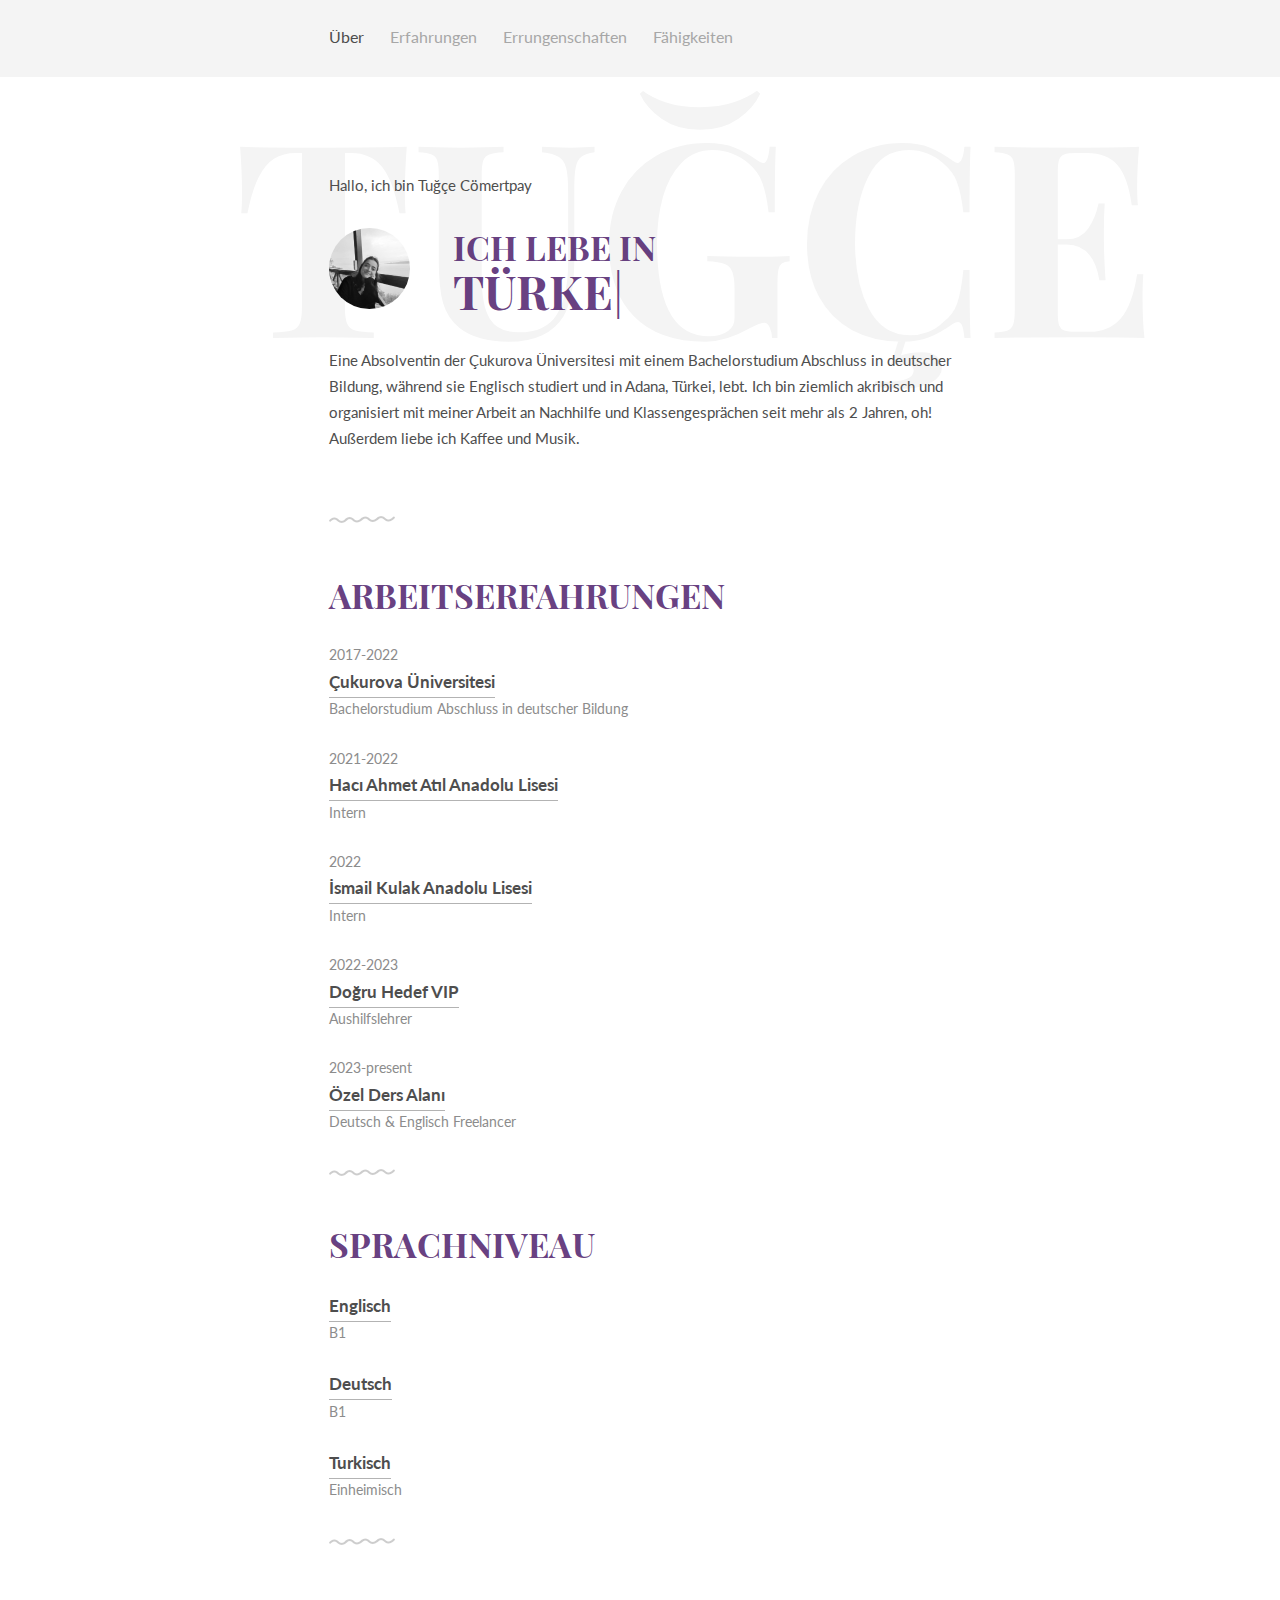
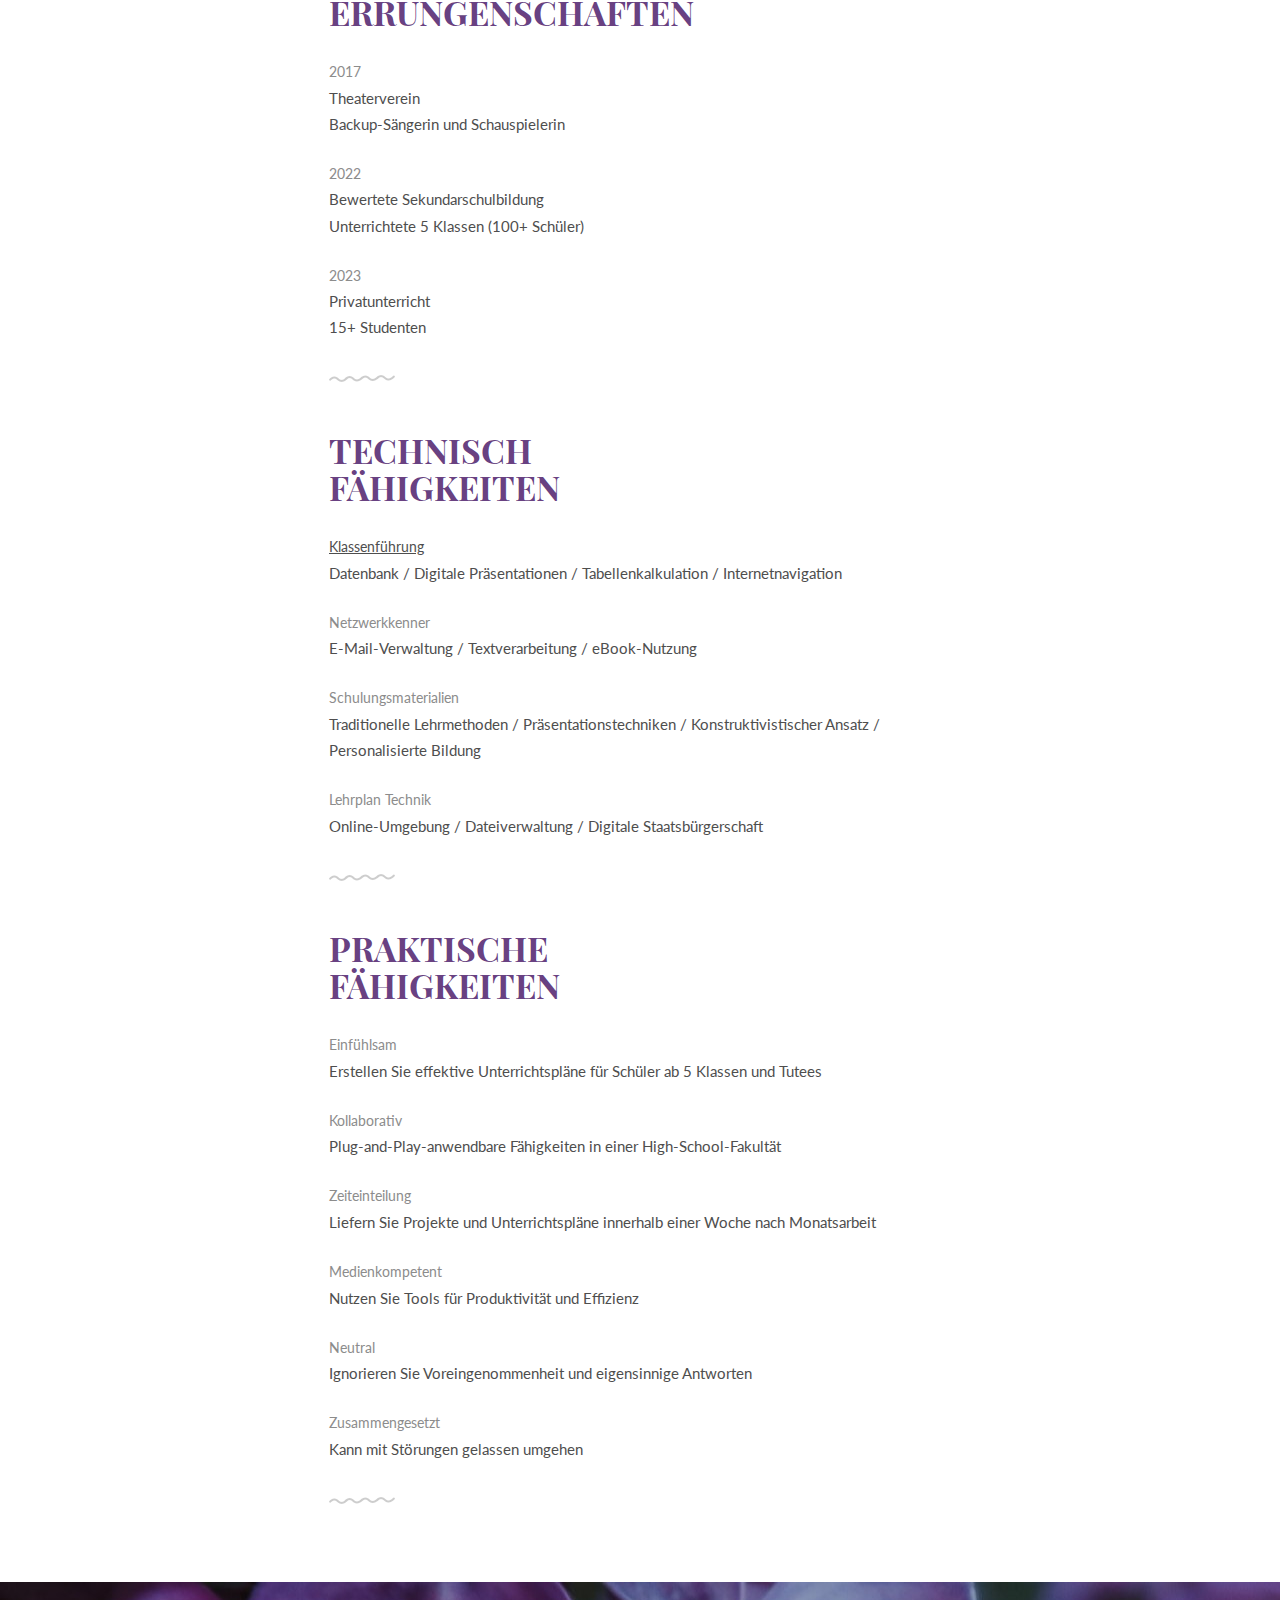
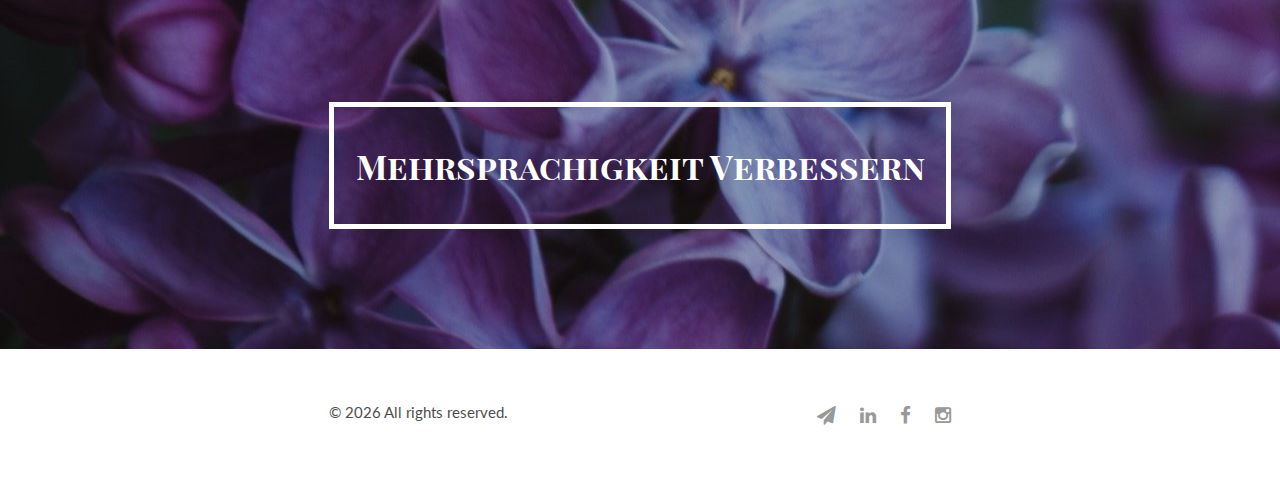
==== commit 8e2ebeab: "update indents" ====
--- a/de/index.html
+++ b/de/index.html
@@ -250,7 +250,7 @@
 					"Türkei",
 					"Deutschland",
 					"Philippinen",
-					"Benim Apartmanım",
+					"Meine Wohnung",
 					"Cafés",
 					"Mein Telefon",
 				],
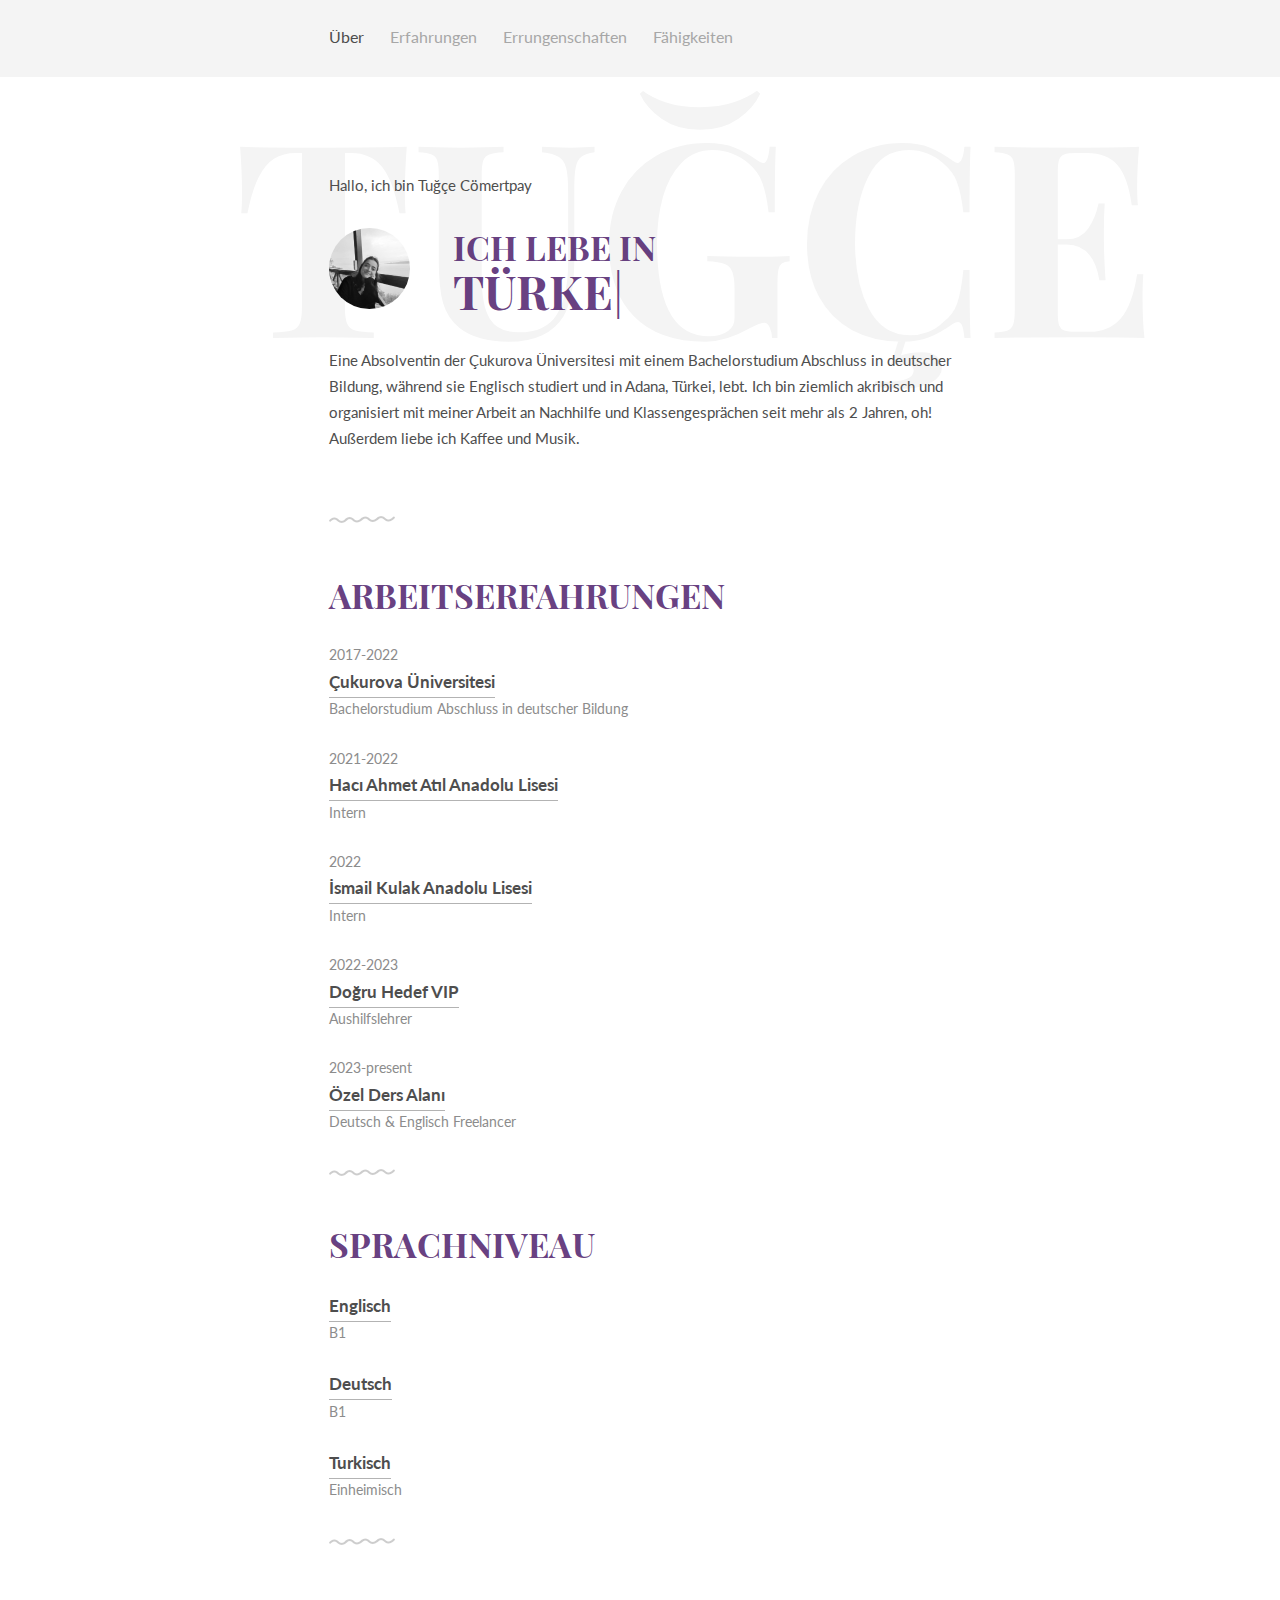
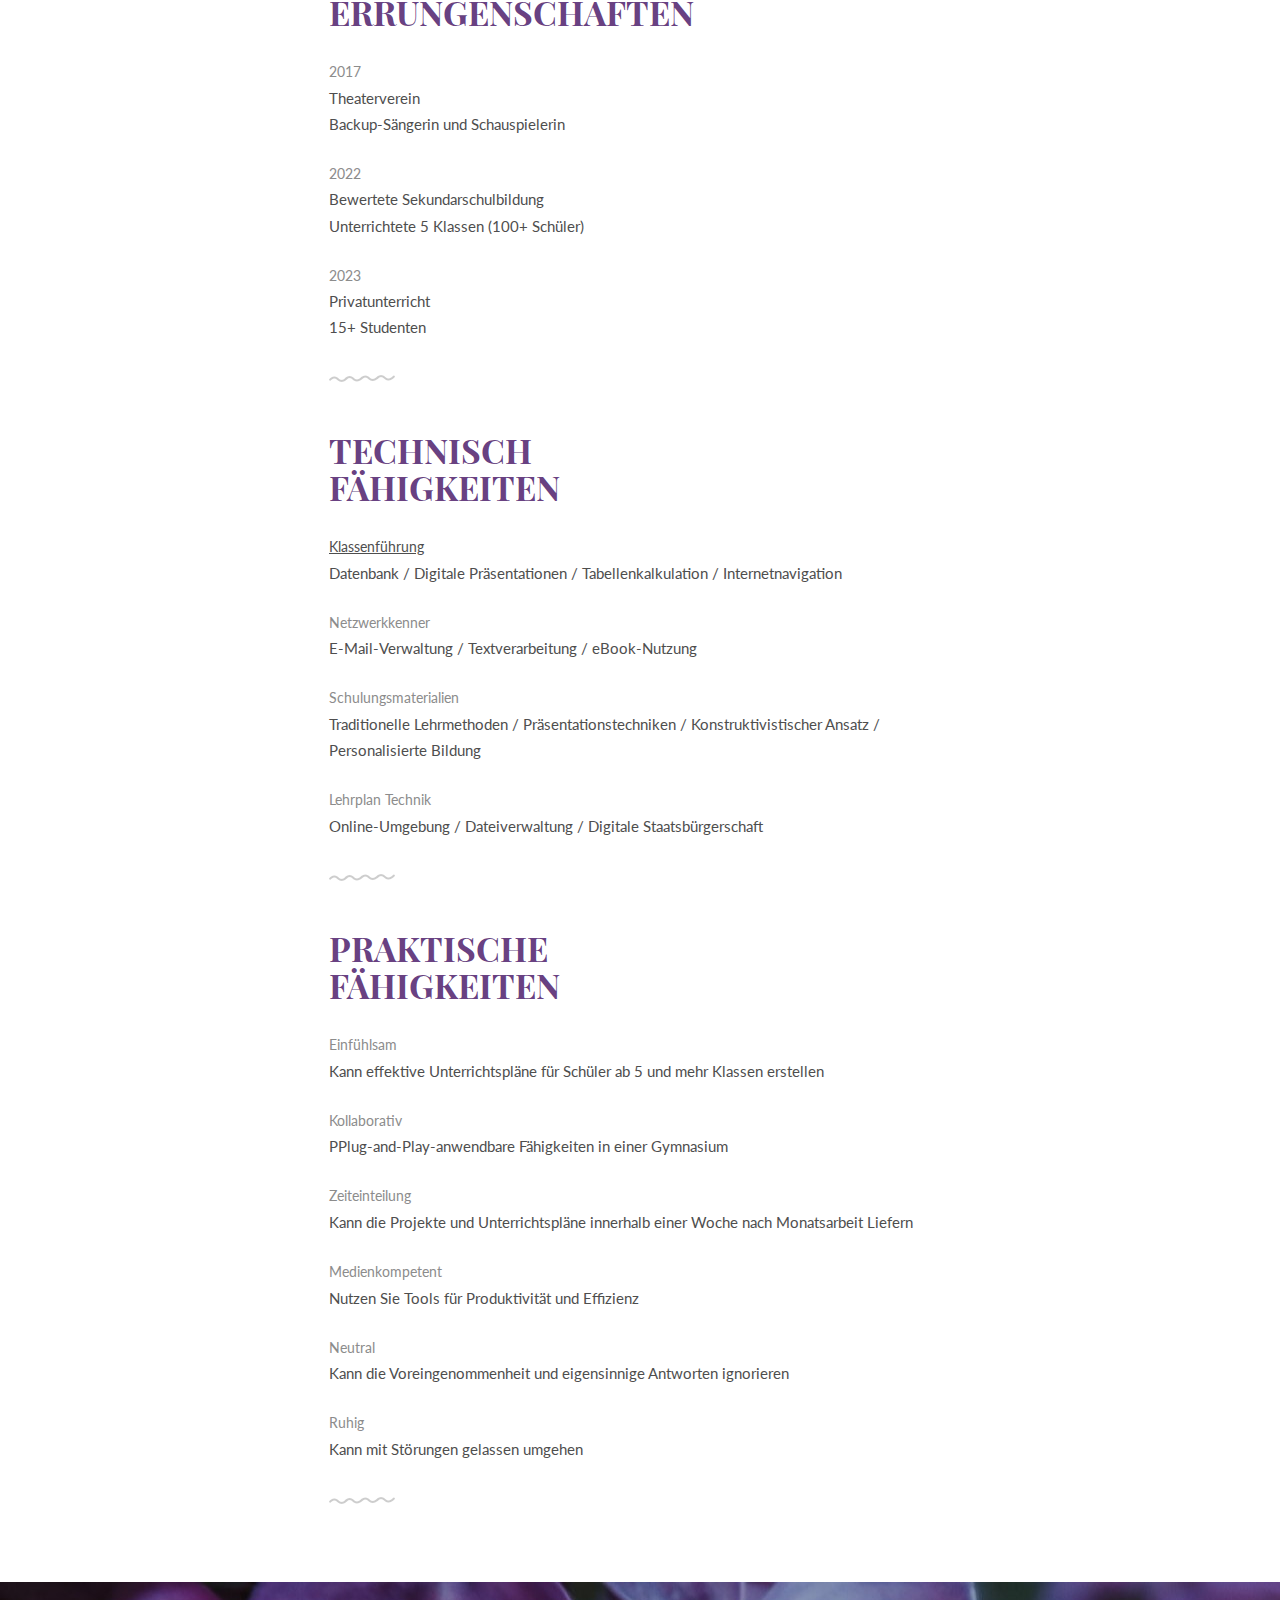
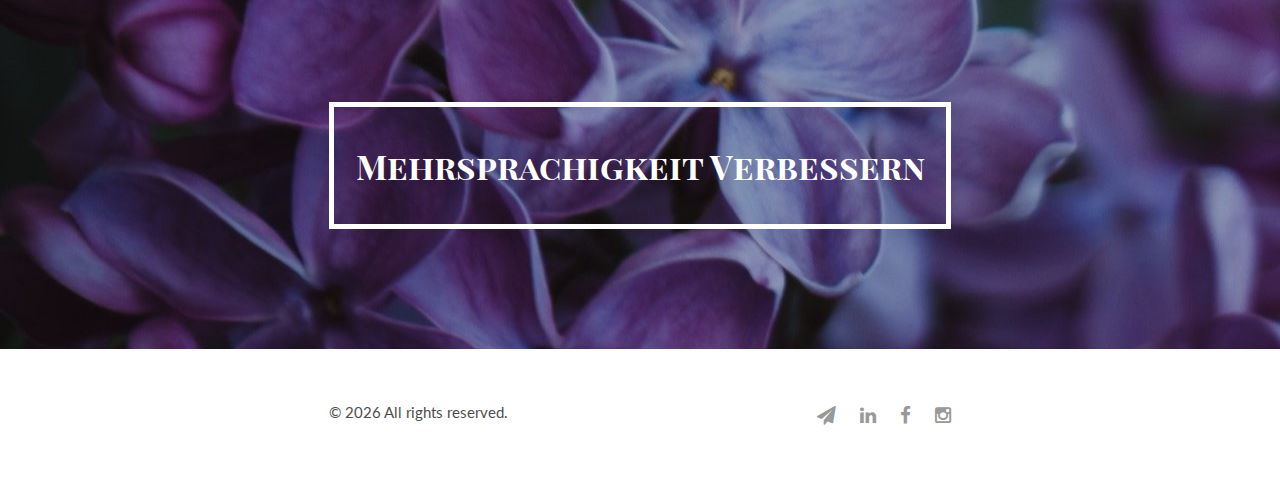
==== commit da5662c0: "updated translation" ====
--- a/de/index.html
+++ b/de/index.html
@@ -97,7 +97,7 @@
 			<ul class="work-list">
 				<li>2023-present</li>
 				<li>
-					<a href="https://www.ozeldersalani.com/tugcecmrtpy">Özel Ders Alanı</a>
+					<a href="https://www.ozeldersalani.com/tugcecmrtpy" target="_blank">Özel Ders Alanı</a>
 				</li>
 				<li>Deutsch & Englisch Freelancer</li>
 			</ul>
@@ -172,17 +172,15 @@
 			<h1 class="color-container">PRAKTISCHE<br>FÄHIGKEITEN</h1>
 			<ul class="skill-list list-flat">
 				<li>Einfühlsam</li>
-				<li>
-					Erstellen Sie effektive Unterrichtspläne für Schüler ab 5 Klassen und Tutees
-				</li>
+				<li>Kann effektive Unterrichtspläne für Schüler ab 5 und mehr Klassen erstellen</li>
 			</ul>
 			<ul class="skill-list list-flat">
 				<li>Kollaborativ</li>
-				<li>Plug-and-Play-anwendbare Fähigkeiten in einer High-School-Fakultät</li>
+				<li>PPlug-and-Play-anwendbare Fähigkeiten in einer Gymnasium</li>
 			</ul>
 			<ul class="skill-list list-flat">
 				<li>Zeiteinteilung</li>
-				<li>Liefern Sie Projekte und Unterrichtspläne innerhalb einer Woche nach Monatsarbeit</li>
+				<li>Kann die Projekte und Unterrichtspläne innerhalb einer Woche nach Monatsarbeit Liefern</li>
 			</ul>
 			<ul class="skill-list list-flat">
 				<li>Medienkompetent</li>
@@ -190,10 +188,10 @@
 			</ul>
 			<ul class="skill-list list-flat">
 				<li>Neutral</li>
-				<li>Ignorieren Sie Voreingenommenheit und eigensinnige Antworten</li>
-			</ul>
-			<ul class="skill-list list-flat">
-				<li>Zusammengesetzt</li>
+				<li>Kann die Voreingenommenheit und eigensinnige Antworten ignorieren</li>
+			</ul>
+			<ul class="skill-list list-flat">
+				<li>Ruhig</li>
 				<li>Kann mit Störungen gelassen umgehen</li>
 			</ul>
 		</div>
@@ -223,15 +221,15 @@
 							<a href="mailto:tugce.cmrtpy1@gmail.com "><i class="fa fa-send"></i></a>
 						</li>
 						<li>
-							<a href="https://www.linkedin.com/in/tu%C4%9F%C3%A7e-c%C3%B6mertpay-103822248/"><i
+							<a href="https://www.linkedin.com/in/tu%C4%9F%C3%A7e-c%C3%B6mertpay-103822248/" target="_blank"><i
 									class="fa fa-linkedin"></i></a>
 						</li>
 						<li>
-							<a href="https://www.facebook.com/profile.php?id=100090479444644"><i
+							<a href="https://www.facebook.com/profile.php?id=100090479444644" target="_blank"><i
 									class="fa fa-facebook"></i></a>
 						</li>
 						<li>
-							<a href="https://www.instagram.com/tugce.cmrtpay/"><i class="fa fa-instagram"></i></a>
+							<a href="https://www.instagram.com/tugce.cmrtpay/" target="_blank"><i class="fa fa-instagram"></i></a>
 						</li>
 					</ul>
 				</div>
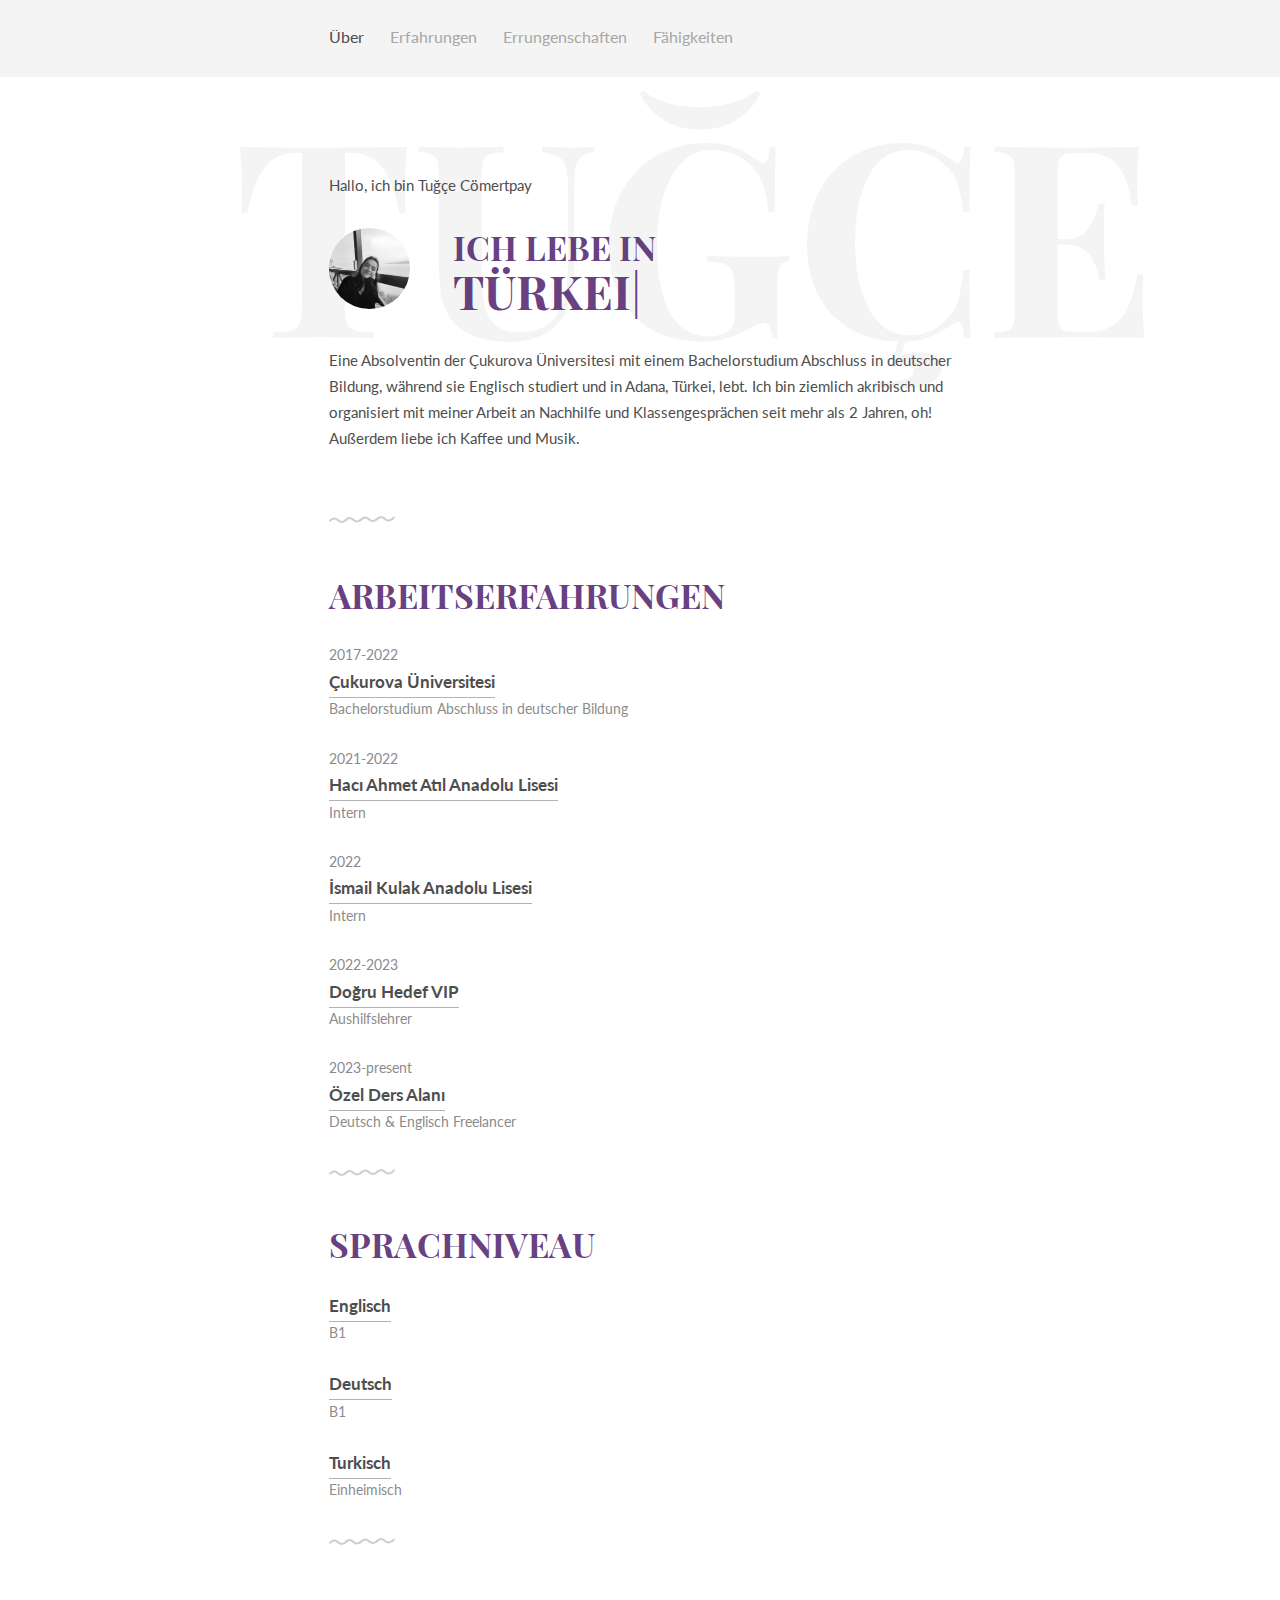
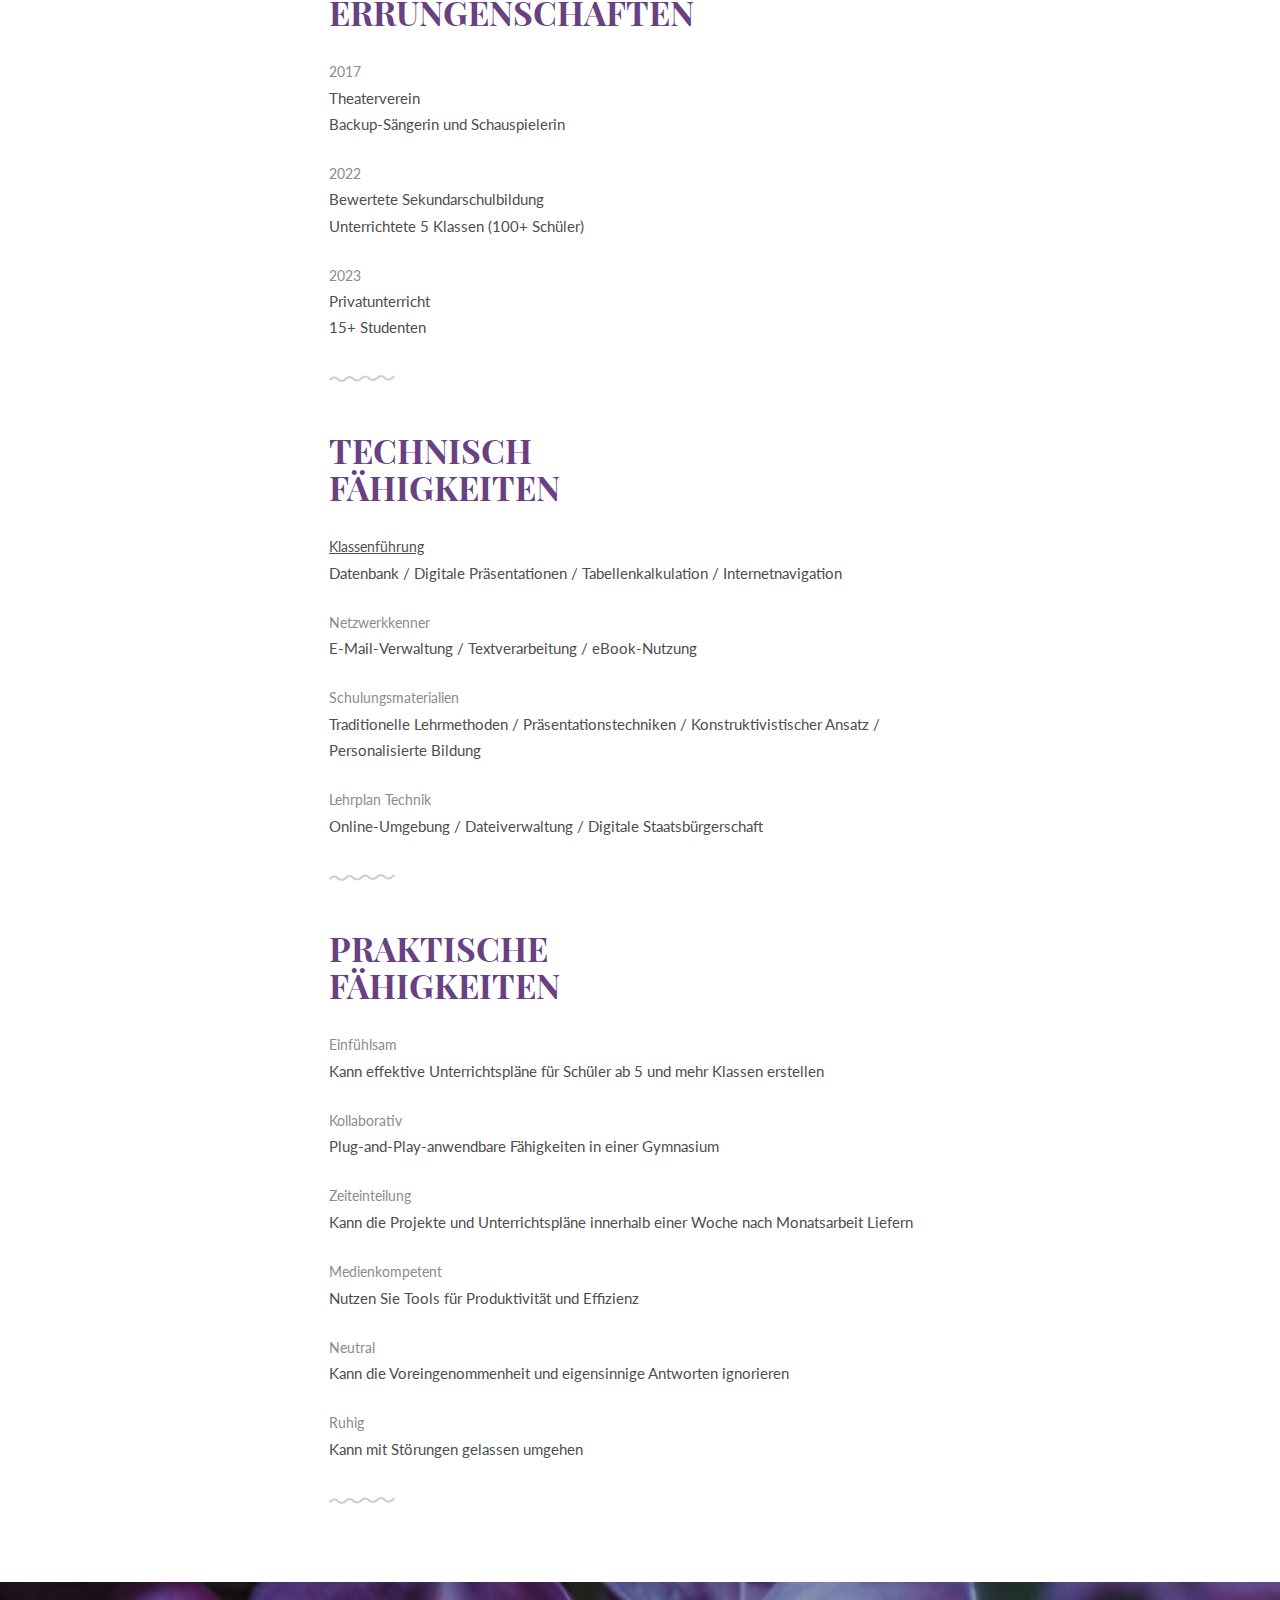
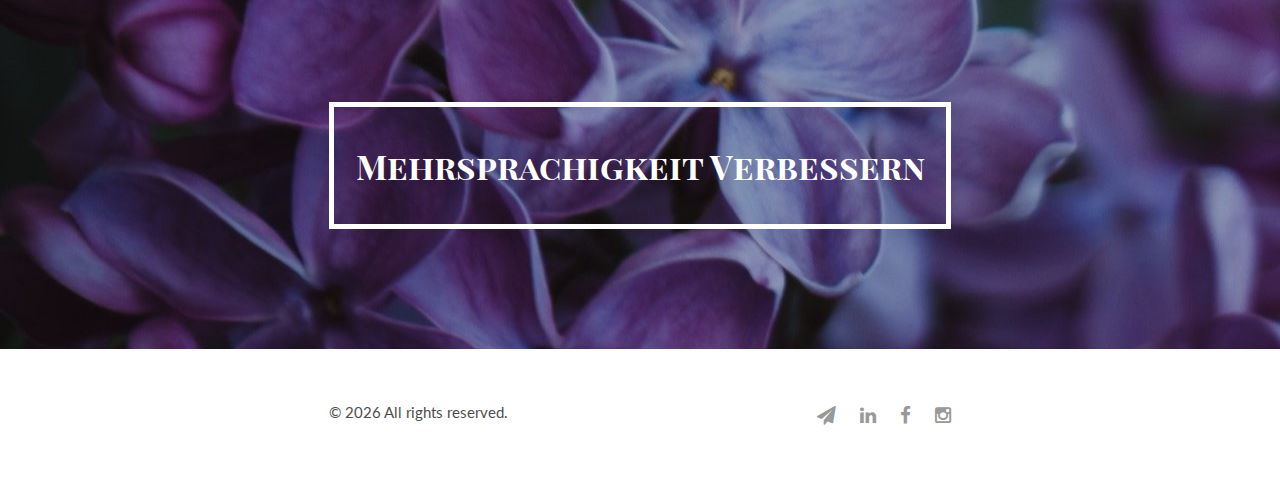
==== commit 7fe25a51: "corrected content" ====
--- a/de/index.html
+++ b/de/index.html
@@ -115,7 +115,7 @@
 				<li>B1</li>
 			</ul>
 			<ul class="work-list">
-				<li><a href="#0">Turkisch</a></li>
+				<li><a href="../tr/index.html">Turkisch</a></li>
 				<li>Einheimisch</li>
 			</ul>
 		</div>
@@ -176,7 +176,7 @@
 			</ul>
 			<ul class="skill-list list-flat">
 				<li>Kollaborativ</li>
-				<li>PPlug-and-Play-anwendbare Fähigkeiten in einer Gymnasium</li>
+				<li>Plug-and-Play-anwendbare Fähigkeiten in einer Gymnasium</li>
 			</ul>
 			<ul class="skill-list list-flat">
 				<li>Zeiteinteilung</li>
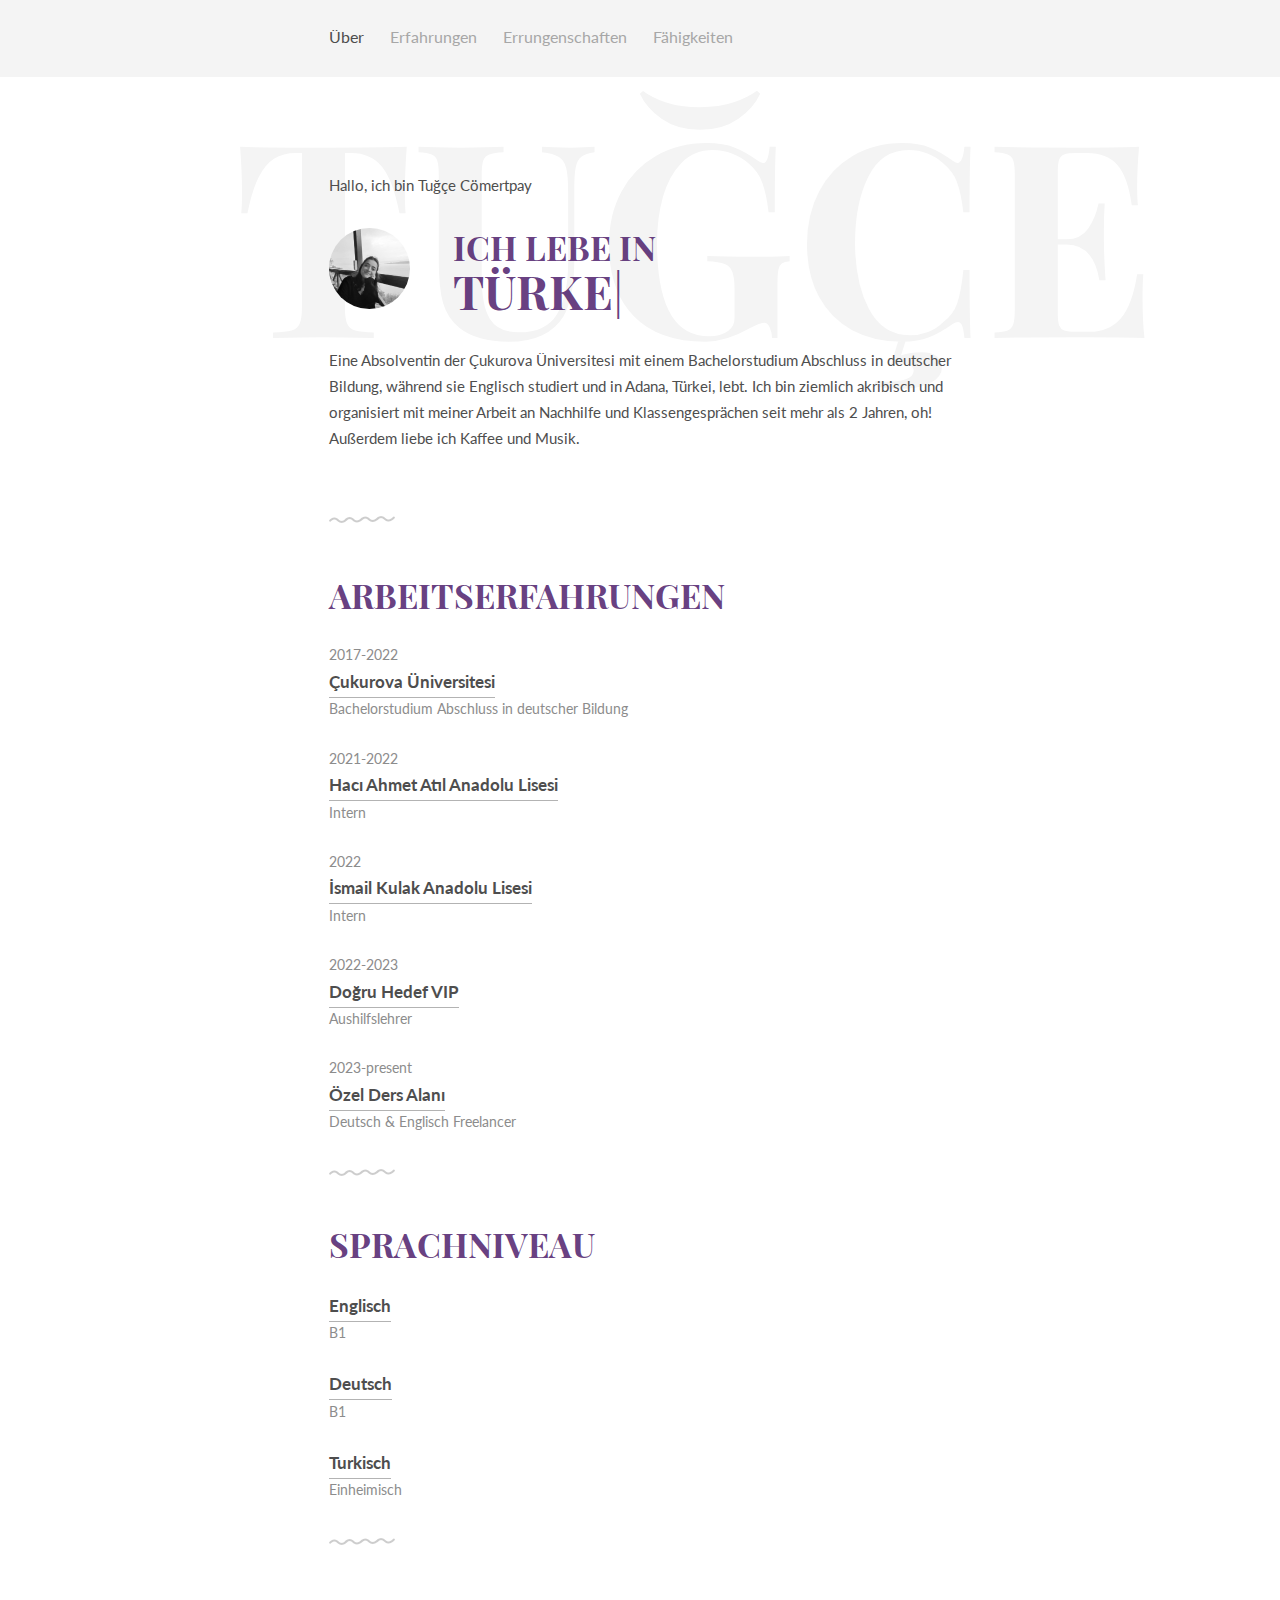
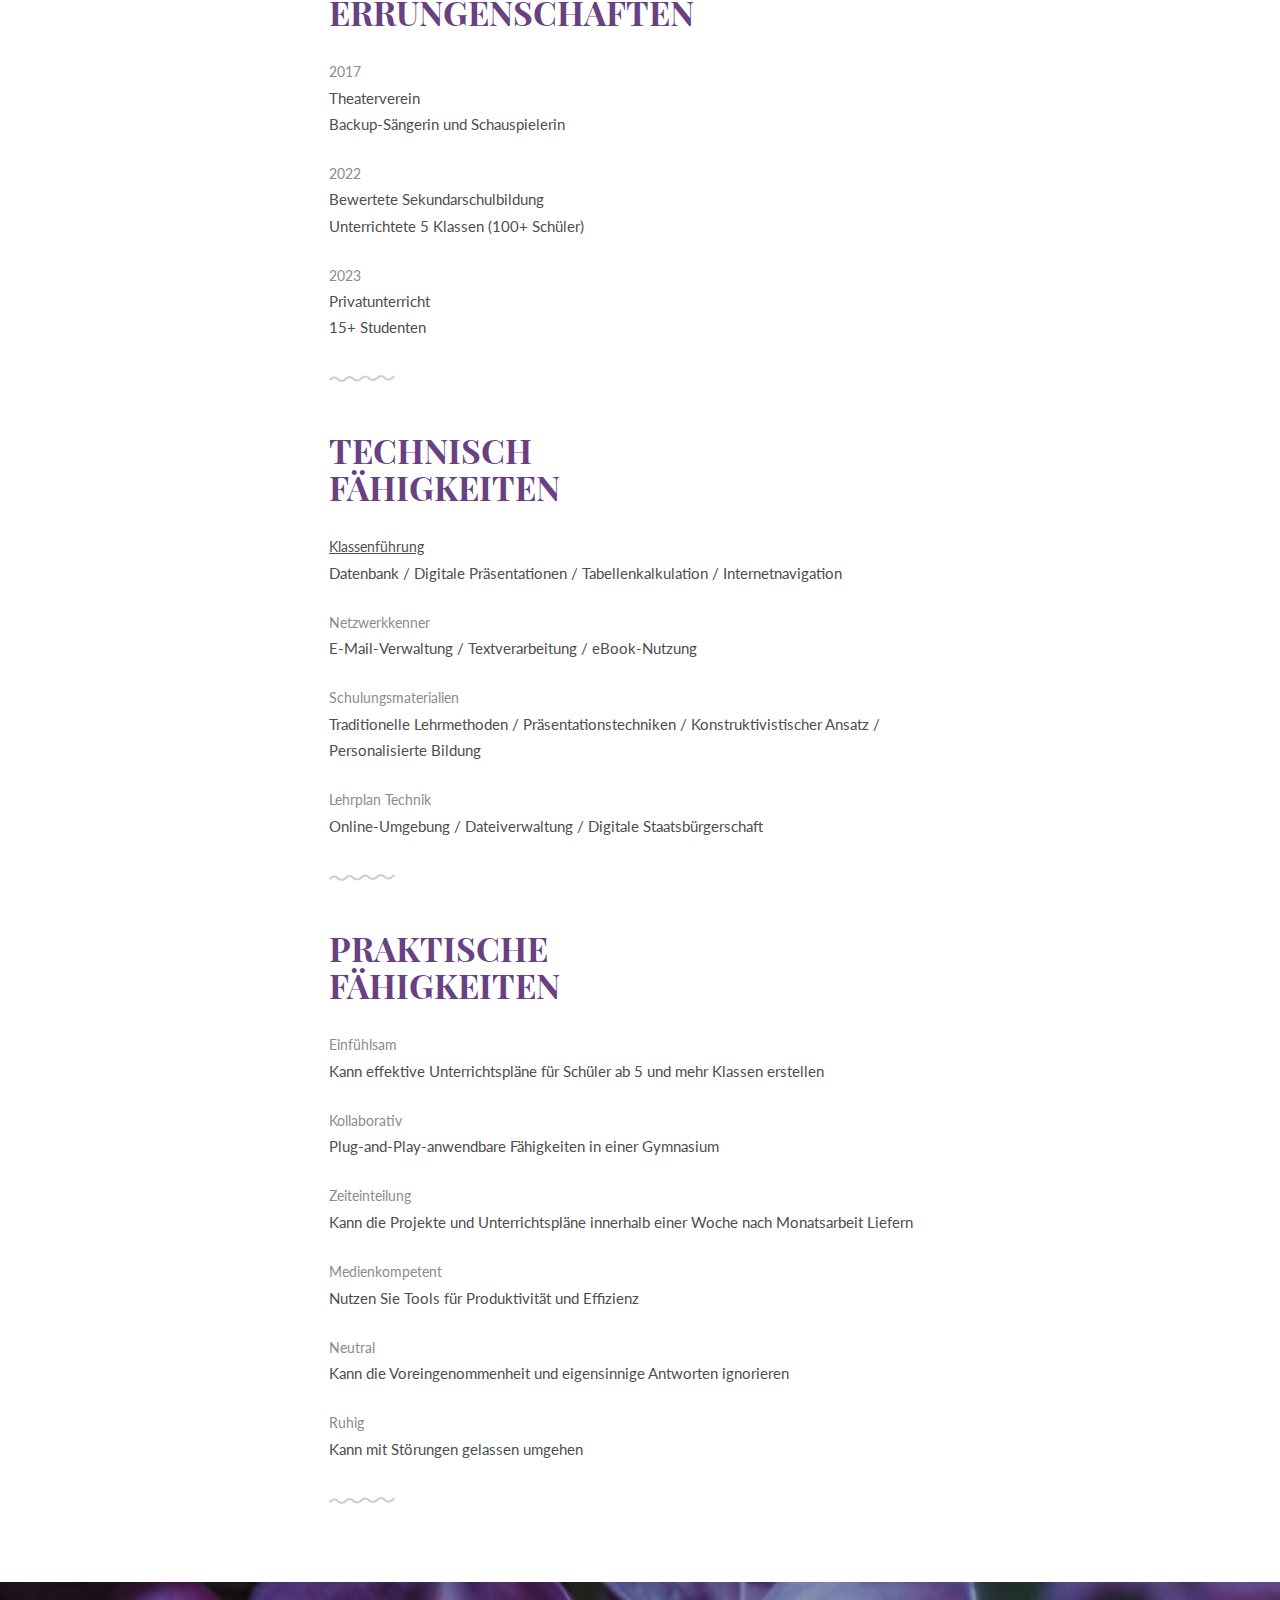
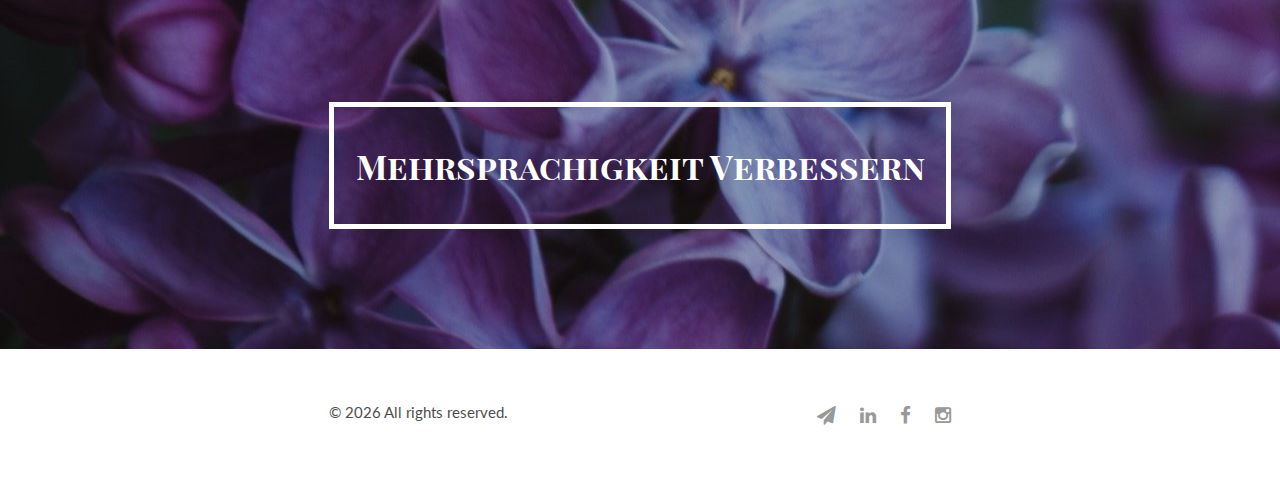
==== commit 3984b5f2: "updated content" ====
--- a/de/index.html
+++ b/de/index.html
@@ -26,7 +26,7 @@
 		<div class="container">
 			<header class="group top-nav">
 				<div class="navigation-toggle" data-tools="navigation-toggle" data-target="#navbar-1">
-					<span class="logo">Educator</span>
+					<span class="logo">Erzieherin</span>
 				</div>
 				<nav id="navbar-1" class="navbar item-nav">
 					<ul>
@@ -267,4 +267,4 @@
 	</script>
 </body>
 
-</html>+</html>
